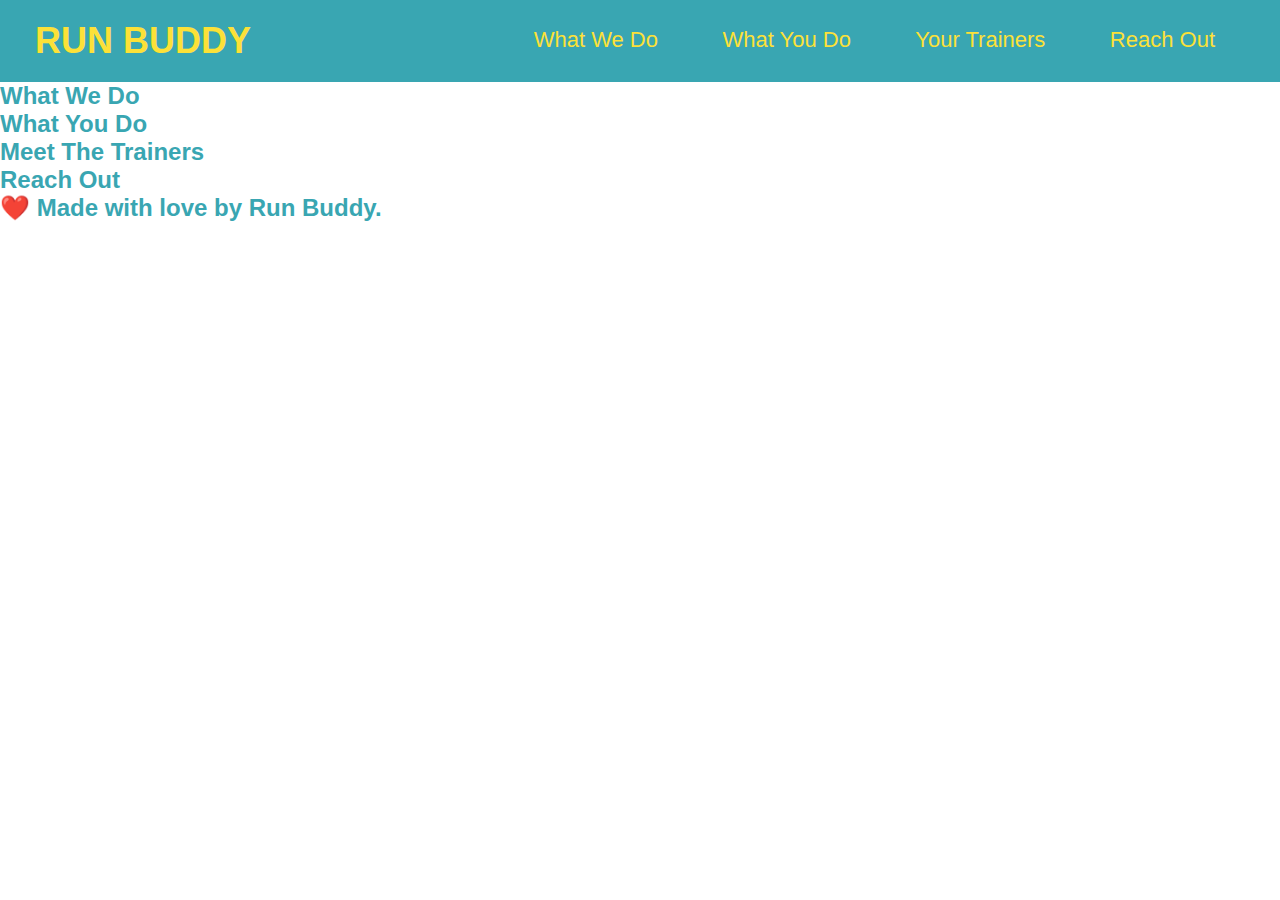
==== index.html @ 016238c1 "finished header and nav" ====
<!DOCTYPE html>
<html lang="en">
  <head>
    <meta charset="UTF-8" />
    <title>Run Buddy</title>
    <link rel="stylesheet" href="./assets/css/style.css" />
  </head>
  <body>
    <!-- navigation -->
    <header>
        <h1>
          <a href="/">RUN BUDDY</a>
        </h1>
        <nav>
          <ul>
            <li>
              <a href="#what-we-do">What We Do</a>
            </li>
            <li>
              <a href="#what-you-do">What You Do</a>
            </li>
            <li>
              <a href="#your-trainers">Your Trainers</a>
            </li>
            <li>
              <a href="#reach-out">Reach Out</a>
            </li>
          </ul>
        </nav>
    </header>
    
    <!-- hero/jumbotron -->
    <section>
    </section>
    
    <!-- "what we do" section -->
    <section>
        <h2>What We Do</h2>
    </section>
    
    <!-- "what you do" section -->
    <section>
        <h2>What You Do</h2>
    </section>
    
    <!-- "meet the trainers" section -->
    <section>
        <h2>Meet The Trainers</h2>
    </section>
    
    <!-- "reach out" section -->
    <section>
        <h2>Reach Out</h2>
    </section>
    
    <!-- footer -->
    <footer>
        <h2>❤️ Made with love by Run Buddy.</h2>
    </footer>
  </body>
</html>
---- assets/css/style.css ----
* {
    margin: 0;
    padding: 0;
  }

/* apply styles to <header> */
body {
    color: #39a6b2;
    font-family: Helvetica, Arial, sans-serif;
  }

header {
    padding: 20px 35px;
    background-color: #39a6b2;
  }

  header h1 {
    font-weight: bold;
    font-size: 36px;
    color: #fce138;
    margin: 0;
    display: inline;
  }
  
  header a {
    text-decoration: none;
    color: #fce138;
  }

  header nav {
    float: right;
    margin: 7px 0;
  }

  header nav ul li {
    display: inline;
  }

  header nav ul li a {
    margin: 0 30px;
    font-weight: lighter;
    font-size: 22px;
  }
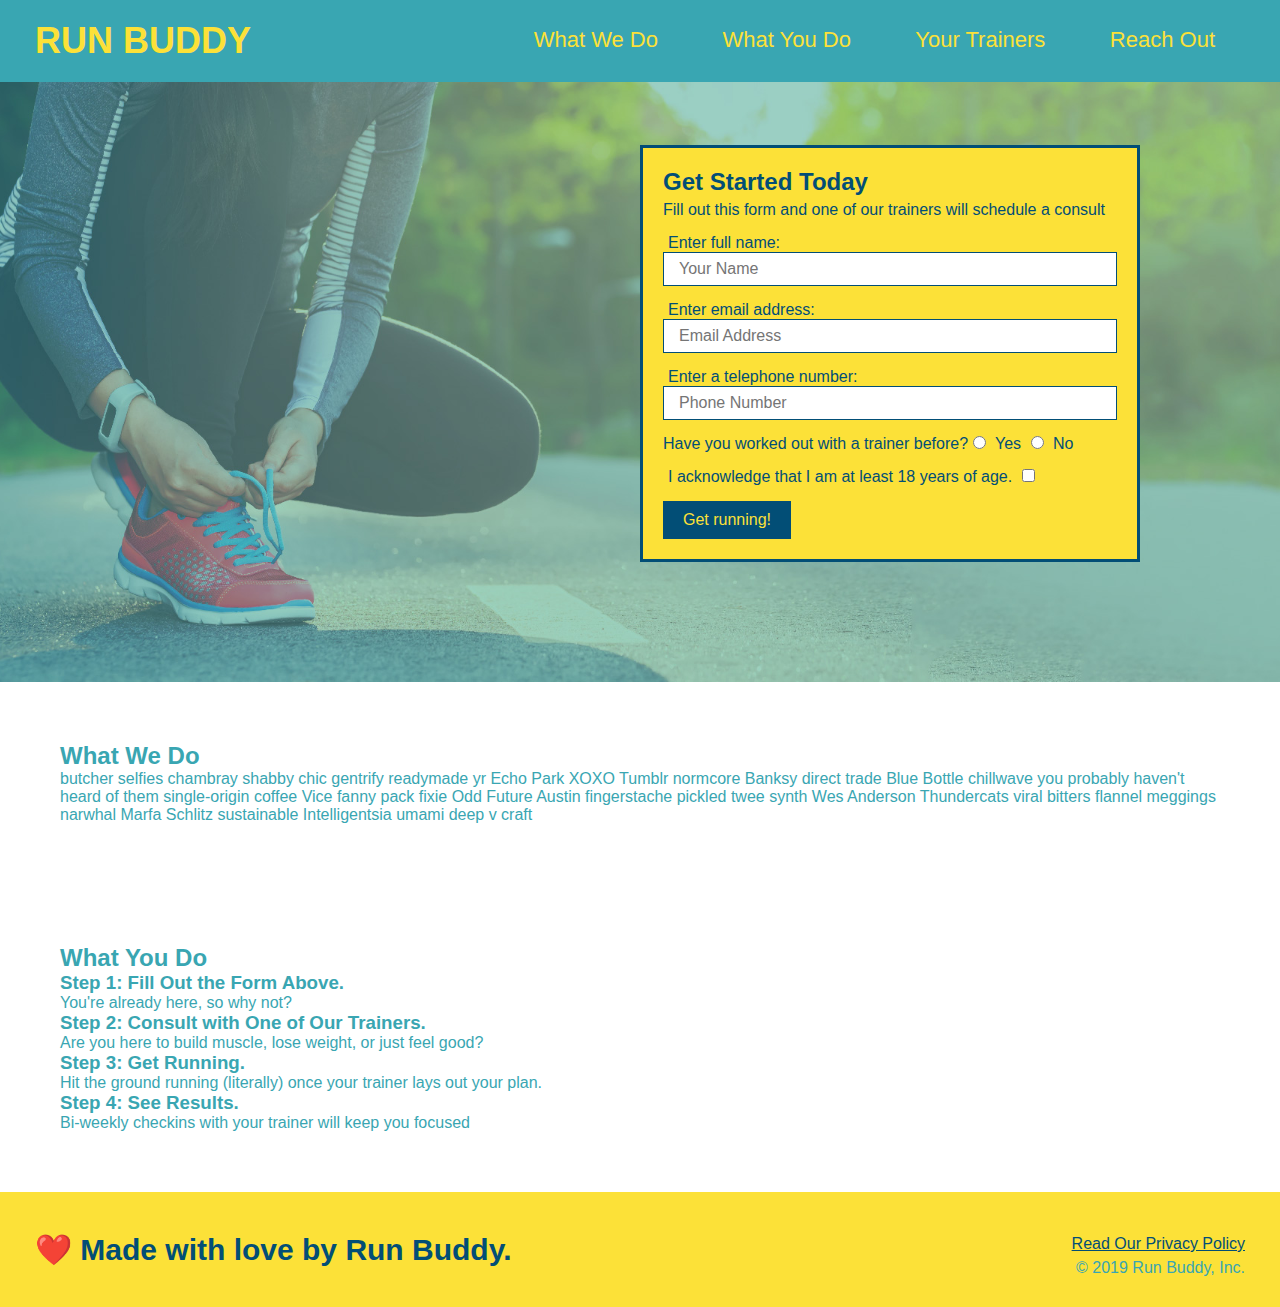
==== commit 2a571e2c: "finished hero and hero form" ====
--- a/index.html
+++ b/index.html
@@ -29,33 +29,82 @@
         </nav>
     </header>
     
-    <!-- hero/jumbotron -->
-    <section>
+    <!-- hero -->
+    <section class="hero">
+        <div class="hero-form">
+          <h3>Get Started Today</h3>
+          <p>Fill out this form and one of our trainers will schedule a consult</p>
+        <!-- Add form element -->
+            <form>
+                <label for="name">Enter full name:</label>
+                <input type="text" placeholder="Your Name" name="name" id="name" class="form-input">
+
+                <label for="email">Enter email address:</label>
+                <input type="email" placeholder="Email Address" name="email" id="email" class="form-input">
+
+                <label for="phone">Enter a telephone number:</label>
+                <input type="tel" placeholder="Phone Number" name="phone" id="phone" class="form-input">
+                <p>
+                    Have you worked out with a trainer before?
+                    <input type="radio" name="trainer-confirm" id="trainer-yes" />
+                    <label for="trainer-yes">Yes</label>
+                    <input type="radio" name="trainer-confirm" id="trainer-no" />
+                    <label for="trainer-no">No</label>
+                </p>
+                <p>
+                    <label for="checkbox" >
+                      I acknowledge that I am at least 18 years of age.
+                    </label>
+                    <input type="checkbox" name="age-confirm" id="checkbox" />
+                </p>
+                  <button type="submit">
+                    Get running!
+                  </button>
+            </form>
+        </div>
     </section>
     
     <!-- "what we do" section -->
-    <section>
-        <h2>What We Do</h2>
+   <!-- "what we do" section -->
+   <section id="what-we-do">
+    <h2>What We Do</h2>
+        <p>
+        butcher selfies chambray shabby chic gentrify readymade yr Echo Park XOXO Tumblr normcore Banksy direct trade Blue Bottle chillwave you probably haven't heard of them single-origin coffee Vice fanny pack fixie Odd Future Austin fingerstache pickled twee synth Wes Anderson Thundercats viral bitters flannel meggings narwhal Marfa Schlitz sustainable Intelligentsia umami deep v craft
+        </p>
     </section>
+  
+  <!-- "what you do" section -->
+  <section id="what-you-do">
+    <h2>What You Do</h2>
+  
+        <div>
+            <h3>Step 1: Fill Out the Form Above.</h3>
+            <p>You're already here, so why not?</p>
+        </div>
     
-    <!-- "what you do" section -->
-    <section>
-        <h2>What You Do</h2>
-    </section>
+        <div>
+            <h3>Step 2: Consult with One of Our Trainers.</h3>
+            <p>Are you here to build muscle, lose weight, or just feel good?</p>
+        </div>
     
-    <!-- "meet the trainers" section -->
-    <section>
-        <h2>Meet The Trainers</h2>
-    </section>
+        <div>
+            <h3>Step 3: Get Running.</h3>
+            <p>Hit the ground running (literally) once your trainer lays out your plan.</p>
+        </div>
     
-    <!-- "reach out" section -->
-    <section>
-        <h2>Reach Out</h2>
+        <div>
+            <h3>Step 4: See Results.</h3>
+            <p>Bi-weekly checkins with your trainer will keep you focused</p>
+        </div>
     </section>
     
     <!-- footer -->
     <footer>
         <h2>❤️ Made with love by Run Buddy.</h2>
+        <div>
+            <a href="#">Read Our Privacy Policy</a><br />
+            &copy; 2019 Run Buddy, Inc.
+          </div>
     </footer>
   </body>
 </html>--- a/assets/css/style.css
+++ b/assets/css/style.css
@@ -1,6 +1,7 @@
 * {
     margin: 0;
     padding: 0;
+    box-sizing: border-box;
   }
 
 /* apply styles to <header> */
@@ -14,7 +15,7 @@
     background-color: #39a6b2;
   }
 
-  header h1 {
+header h1 {
     font-weight: bold;
     font-size: 36px;
     color: #fce138;
@@ -22,25 +23,103 @@
     display: inline;
   }
   
-  header a {
+header a {
     text-decoration: none;
     color: #fce138;
   }
 
-  header nav {
+header nav {
     float: right;
     margin: 7px 0;
   }
 
-  header nav ul li {
+header nav ul li {
     display: inline;
   }
 
-  header nav ul li a {
+header nav ul li a {
     margin: 0 30px;
     font-weight: lighter;
     font-size: 22px;
   }
 
+section {
+    padding: 60px;
+  }
 
+/* Hero Style Start */
+.hero {
+    background-image: url("../images/hero-bg.jpg");
+    height: 600px;
+    background-size: cover;
+    background-position: center;
+    position: relative;
+  }
+/* Hero Style End */
 
+/* Hero Form Start */
+.hero-form {
+    border: 3px solid #024e76;
+    background-color: #fce138;
+    padding: 20px;
+    width: 500px;
+    color: #024e76;
+    position: absolute;
+    bottom: 120px;
+    right: 140px;
+  }
+
+.hero-form h3 {
+    font-size: 24px;
+    margin: 0;
+  }
+  
+.hero-form p {
+    margin: 5px 0 15px 0;
+  }
+  
+.hero-form label {
+    margin: 0 5px;
+  }
+
+.form-input {
+    border: 1px solid #024e76;
+    display: block;
+    padding: 7px 15px;
+    font-size: 16px;
+    color: #024e76;
+    width: 100%;
+    margin-bottom: 15px;
+  }
+.hero-form button {
+    color: #fce138;
+    background-color: #024e76;
+    border: none;
+    padding: 10px 20px;
+    font-size: 16px;
+  }
+/* HERO STYLES END */
+
+footer {
+    background: #fce138;
+    width: 100%;
+    padding: 40px 35px;
+  }
+
+footer div {
+    float: right;
+    line-height: 1.5;
+    text-align: right;
+  }
+
+footer a {
+    color: #024e76;
+  }
+
+footer h2 {
+    display: inline;
+    color: #024e76;
+    font-size: 30px;
+    margin: 0;
+  }
+
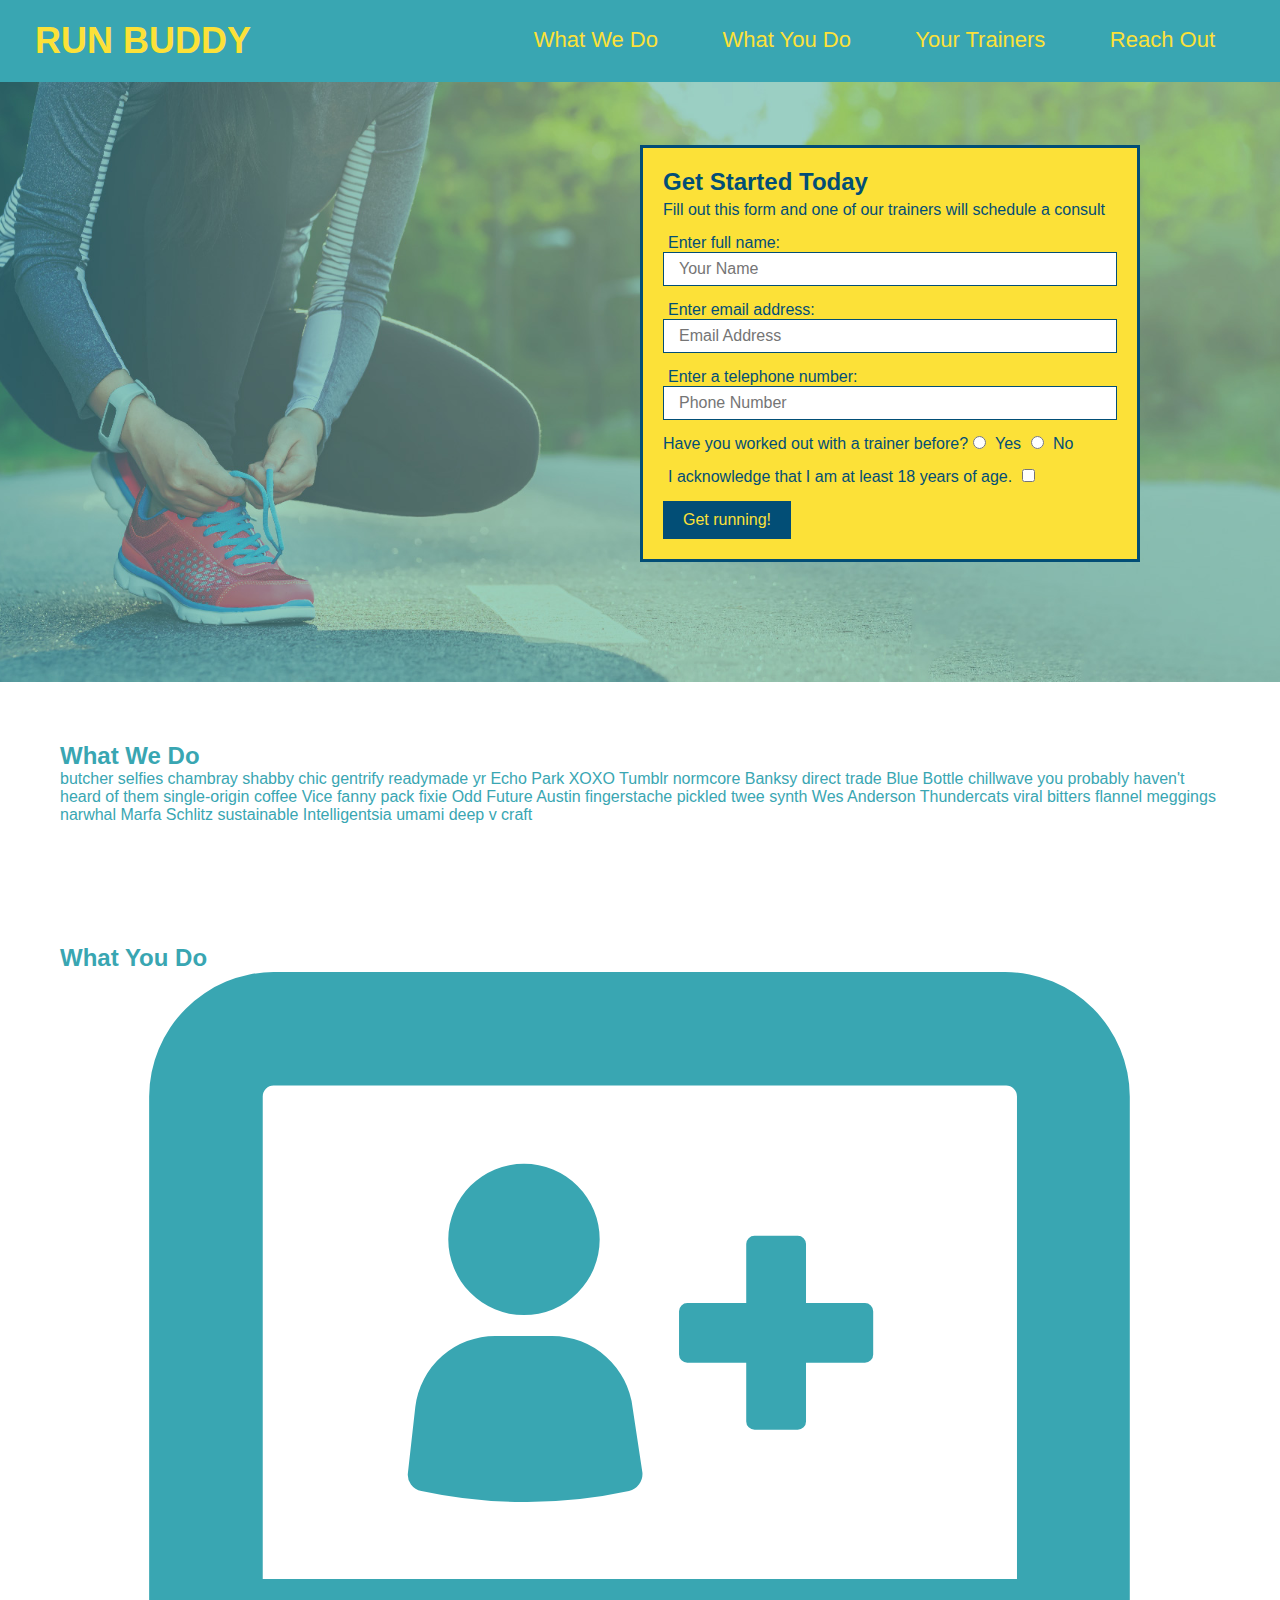
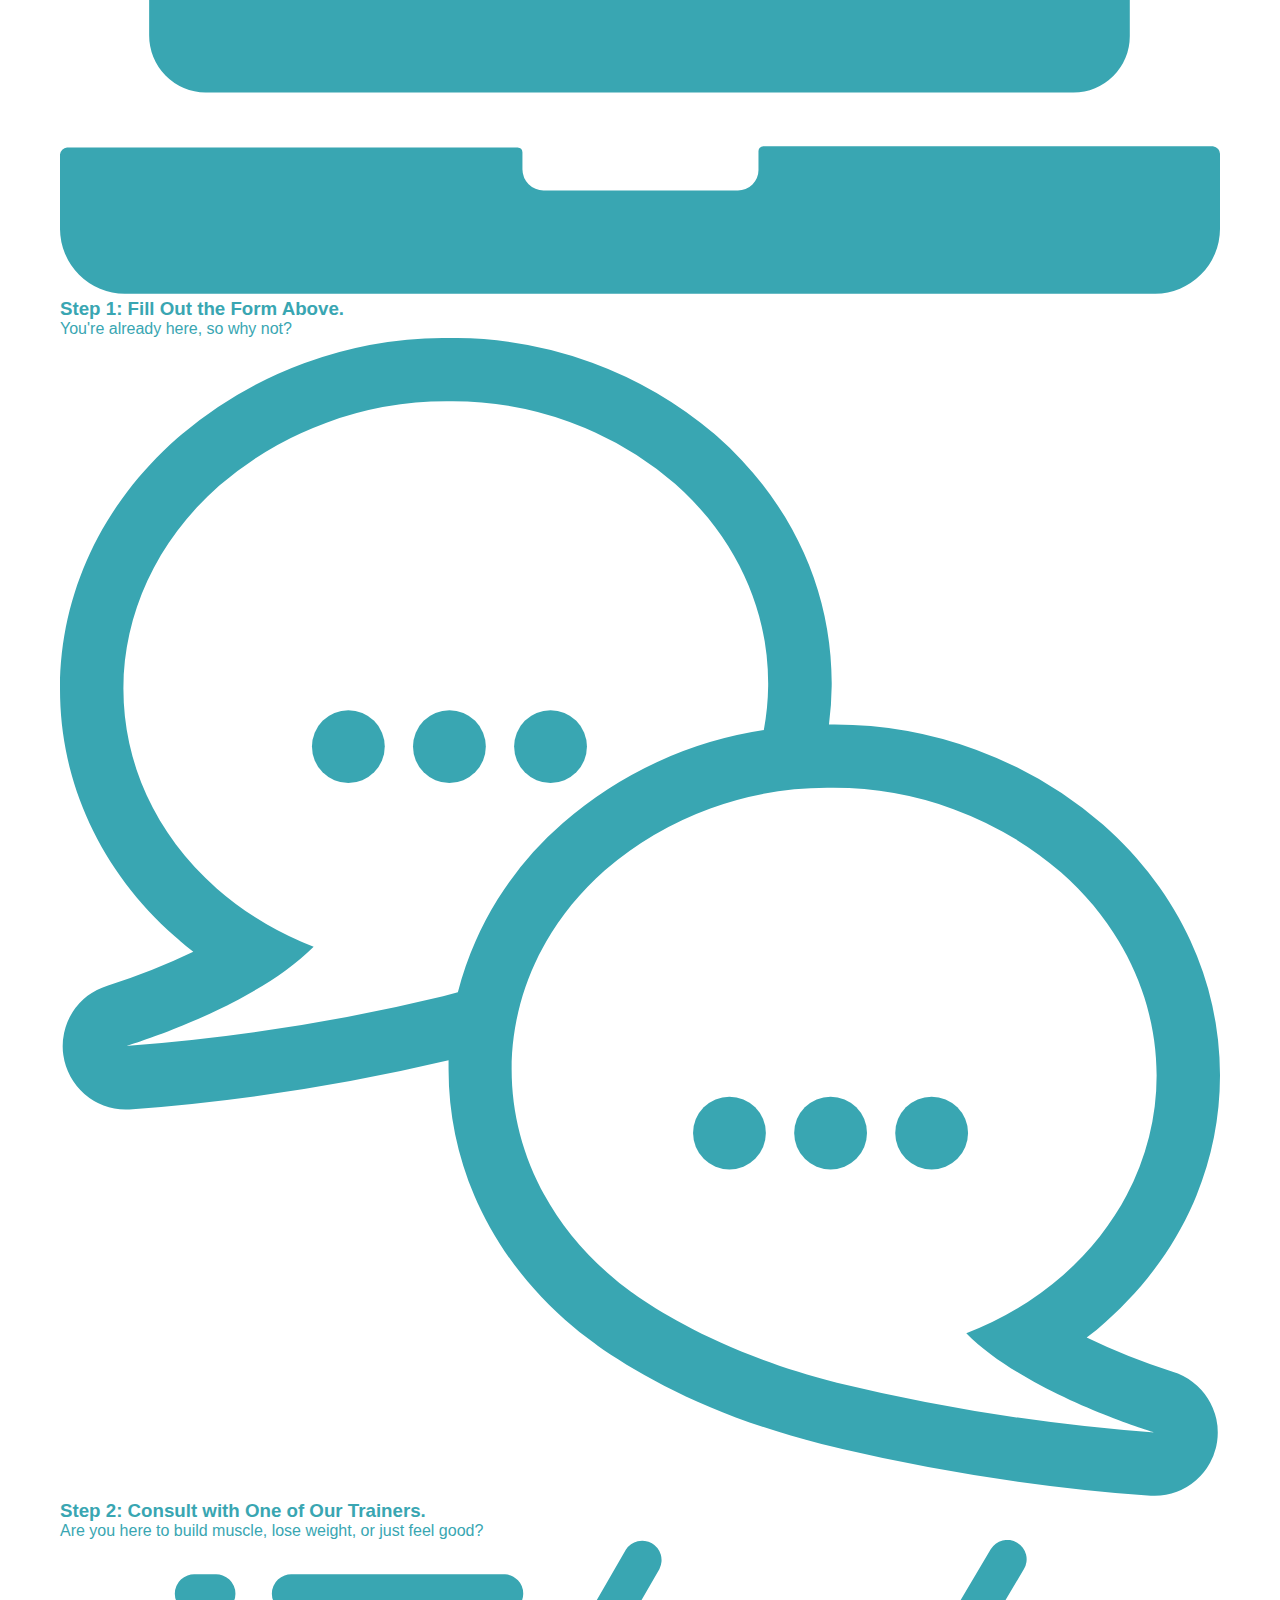
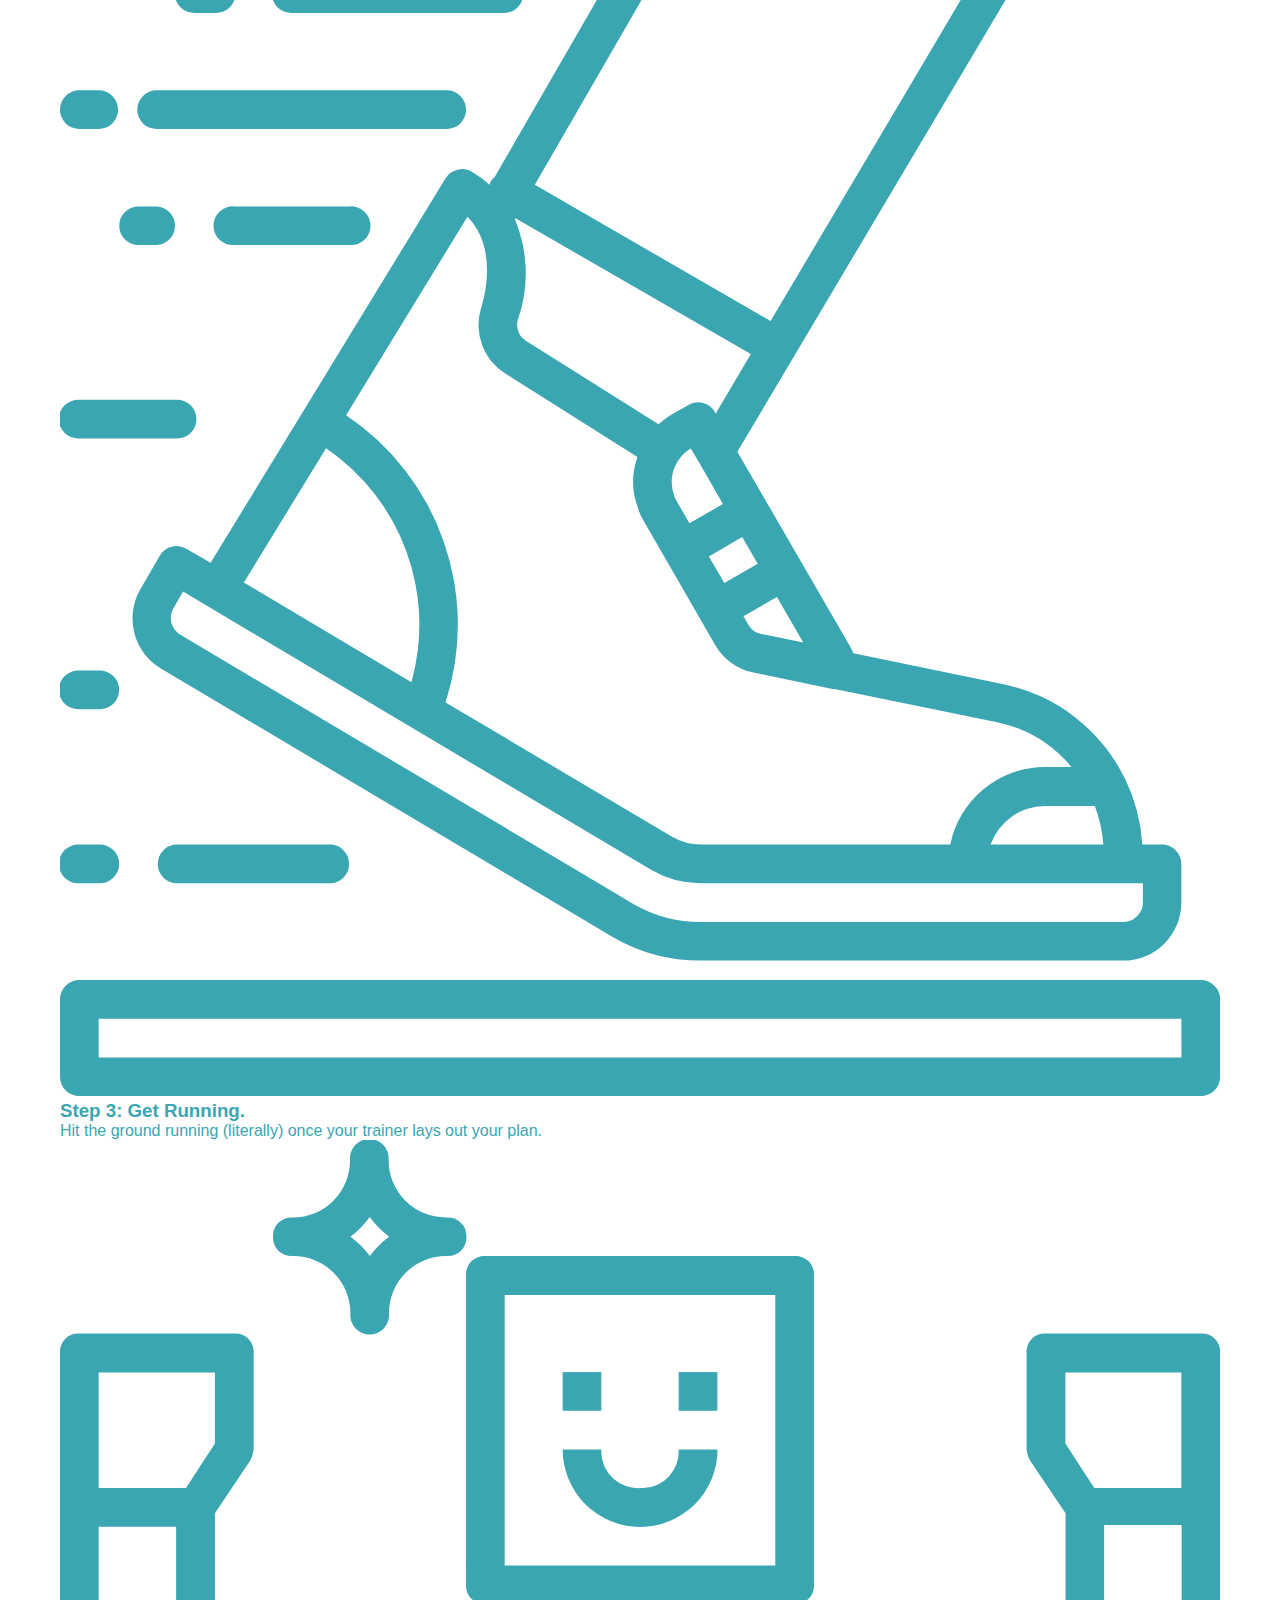
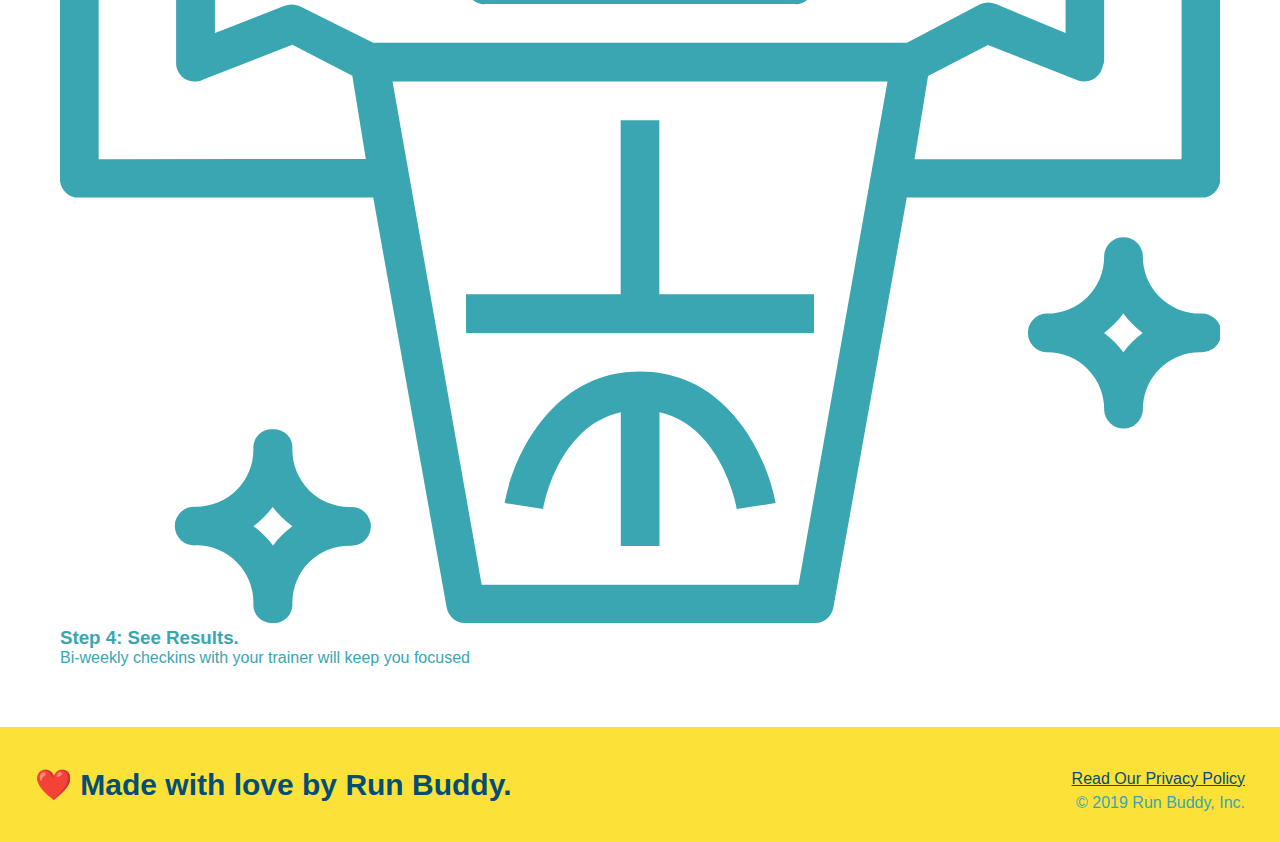
==== commit dacf6cff: "added icons to divs and added anchors to link to sections of page" ====
--- a/index.html
+++ b/index.html
@@ -64,7 +64,6 @@
         </div>
     </section>
     
-    <!-- "what we do" section -->
    <!-- "what we do" section -->
    <section id="what-we-do">
     <h2>What We Do</h2>
@@ -73,38 +72,47 @@
         </p>
     </section>
   
-  <!-- "what you do" section -->
-  <section id="what-you-do">
+    <!-- "what you do" section -->
+    <section id="what-you-do">
     <h2>What You Do</h2>
-  
-        <div>
-            <h3>Step 1: Fill Out the Form Above.</h3>
-            <p>You're already here, so why not?</p>
-        </div>
+        
+      <div>
+        <!-- laptop-form img element -->
+        <img src="./assets/images/step-1.svg" alt="" />
+        <h3>Step 1: Fill Out the Form Above.</h3>
+        <p>You're already here, so why not?</p>
+      </div>
     
-        <div>
-            <h3>Step 2: Consult with One of Our Trainers.</h3>
-            <p>Are you here to build muscle, lose weight, or just feel good?</p>
-        </div>
-    
-        <div>
-            <h3>Step 3: Get Running.</h3>
-            <p>Hit the ground running (literally) once your trainer lays out your plan.</p>
-        </div>
-    
-        <div>
-            <h3>Step 4: See Results.</h3>
-            <p>Bi-weekly checkins with your trainer will keep you focused</p>
-        </div>
+      <div>
+        <!-- chat img element -->
+        <img src="assets/images/step-2.svg" alt="" />
+        <h3>Step 2: Consult with One of Our Trainers.</h3>
+        <p>Are you here to build muscle, lose weight, or just feel good?</p>
+      </div>
+      
+      <div>
+        <!-- running shoe img element -->
+        <img src="assets/images/step-3.svg" alt="" />
+        <h3>Step 3: Get Running.</h3>
+        <p>Hit the ground running (literally) once your trainer lays out your plan.</p>
+      </div>
+      
+      <div>
+        <!-- strong body img element -->
+        <img src="assets/images/step-4.svg" alt="" />
+        <h3>Step 4: See Results.</h3>
+        <p>Bi-weekly checkins with your trainer will keep you focused</p>
+      </div>
+
     </section>
     
     <!-- footer -->
     <footer>
-        <h2>❤️ Made with love by Run Buddy.</h2>
-        <div>
-            <a href="#">Read Our Privacy Policy</a><br />
-            &copy; 2019 Run Buddy, Inc.
-          </div>
+    <h2>❤️ Made with love by Run Buddy.</h2>
+      <div>
+        <a href="#">Read Our Privacy Policy</a><br />
+        &copy; 2019 Run Buddy, Inc.
+      </div>
     </footer>
   </body>
 </html>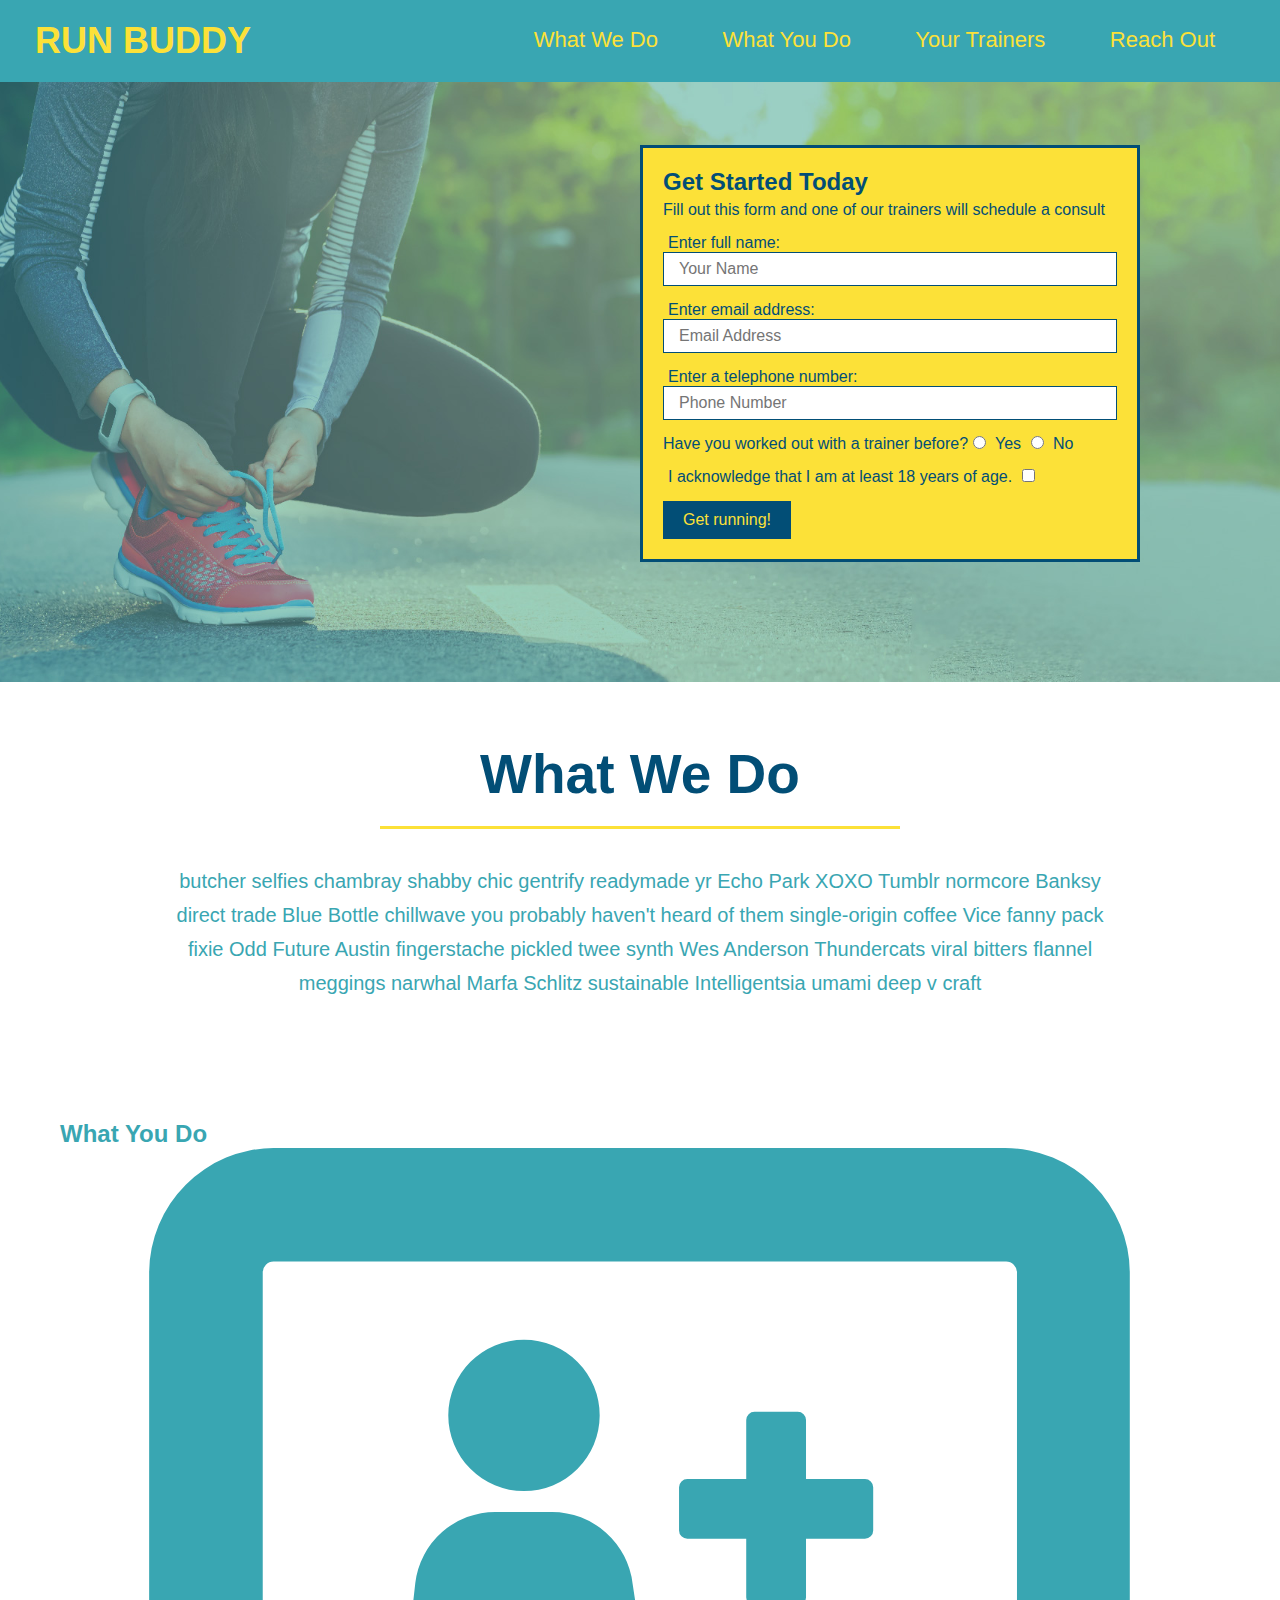
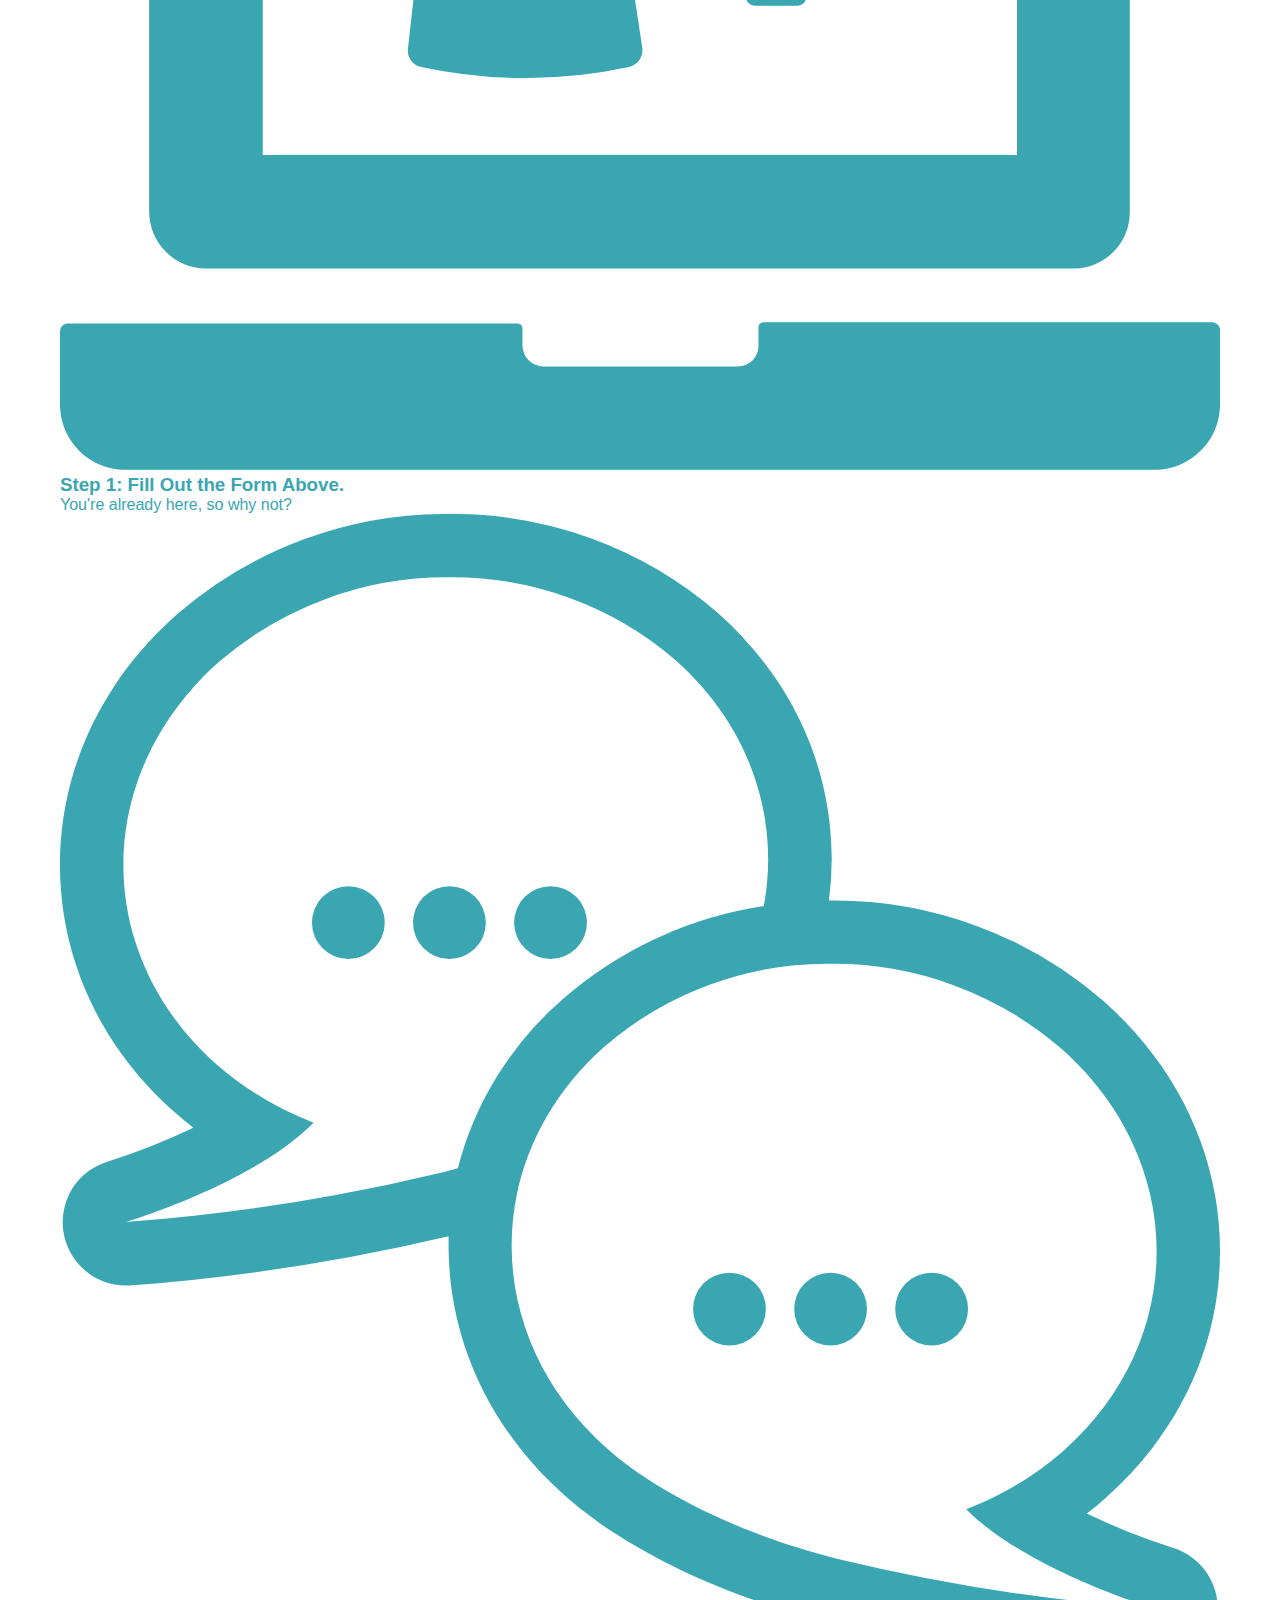
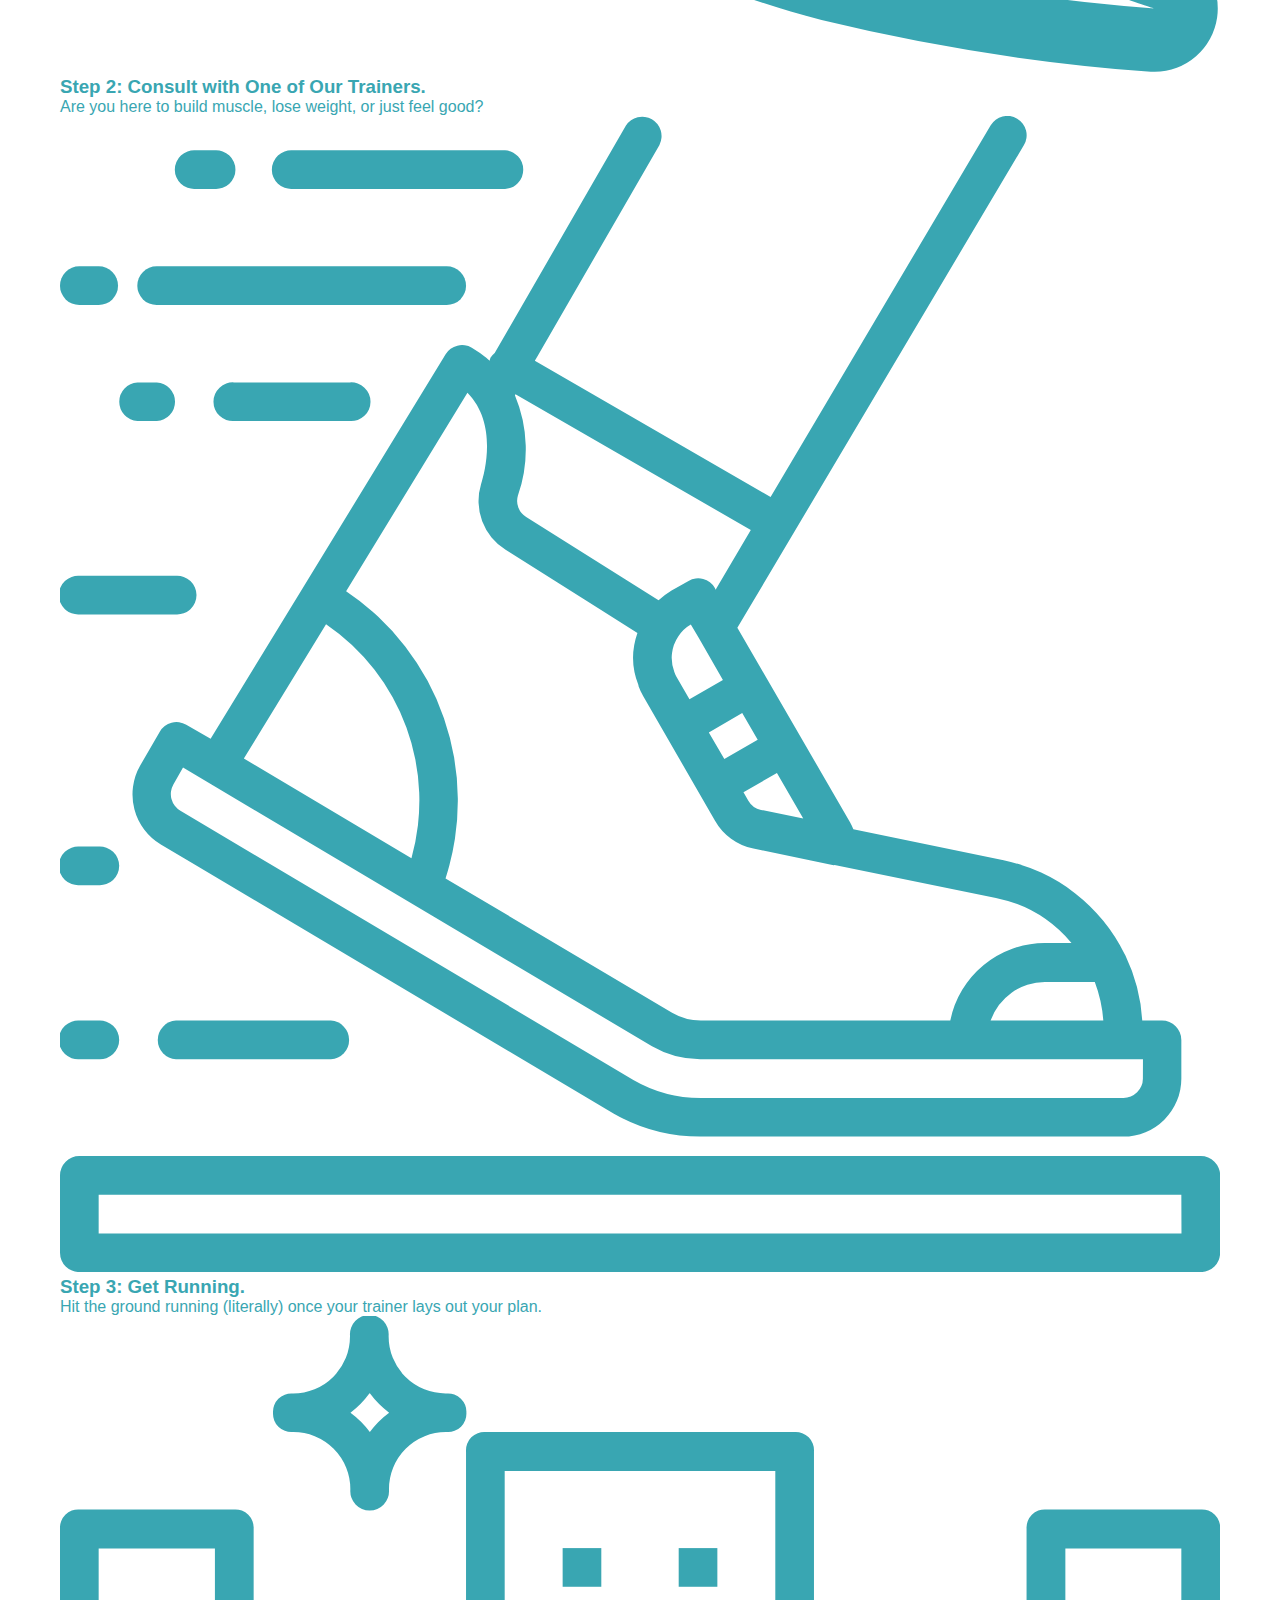
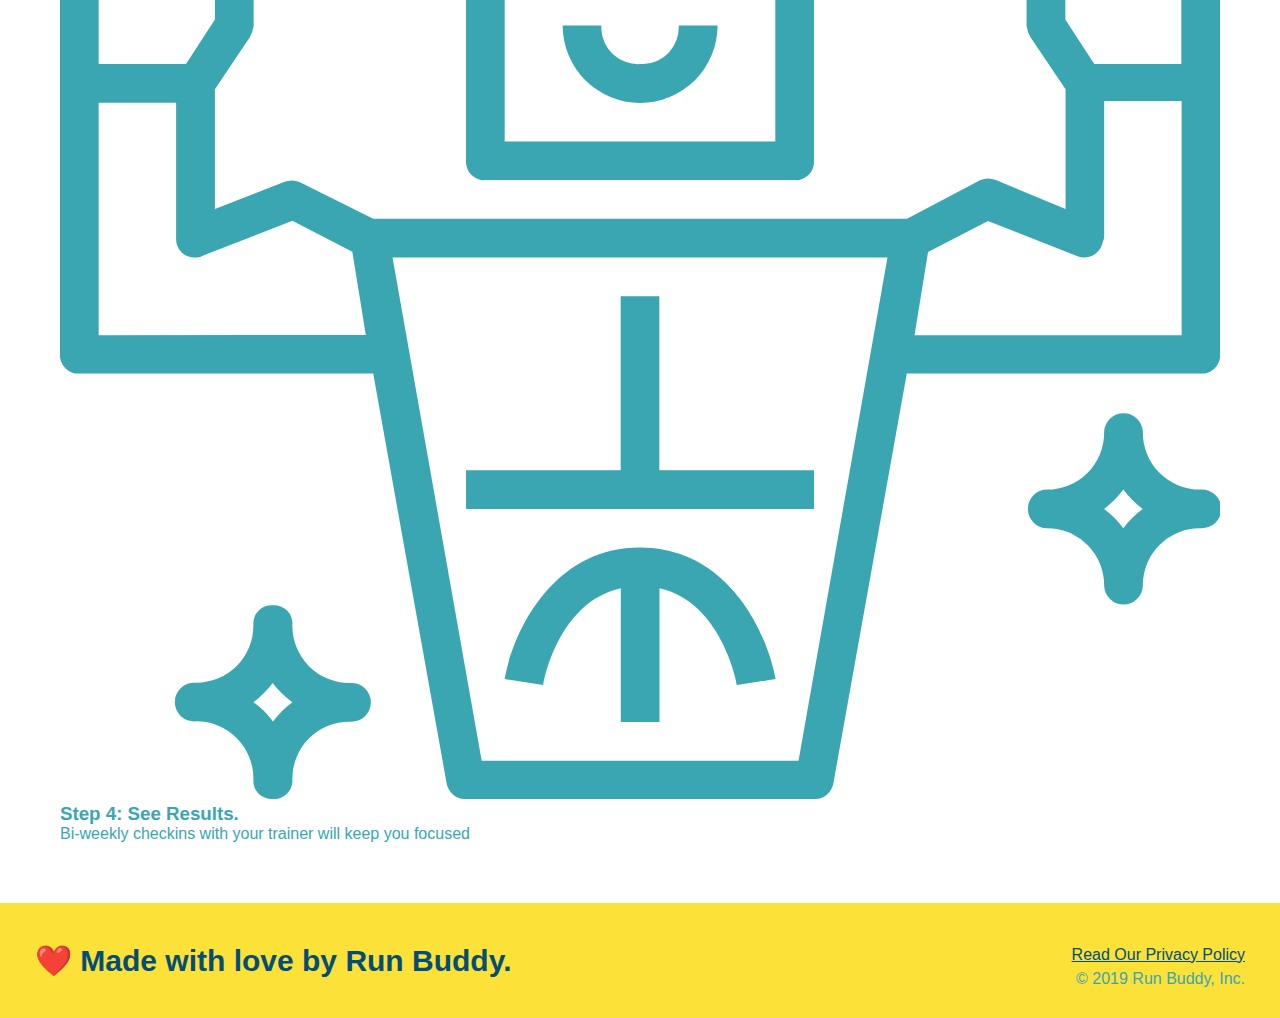
==== commit f799cd66: "style what we do section" ====
--- a/index.html
+++ b/index.html
@@ -65,7 +65,7 @@
     </section>
     
    <!-- "what we do" section -->
-   <section id="what-we-do">
+   <section id="what-we-do" class="intro">
     <h2>What We Do</h2>
         <p>
         butcher selfies chambray shabby chic gentrify readymade yr Echo Park XOXO Tumblr normcore Banksy direct trade Blue Bottle chillwave you probably haven't heard of them single-origin coffee Vice fanny pack fixie Odd Future Austin fingerstache pickled twee synth Wes Anderson Thundercats viral bitters flannel meggings narwhal Marfa Schlitz sustainable Intelligentsia umami deep v craft
--- a/assets/css/style.css
+++ b/assets/css/style.css
@@ -4,122 +4,144 @@
     box-sizing: border-box;
   }
 
-/* apply styles to <header> */
+/* <header> styles */
 body {
-    color: #39a6b2;
-    font-family: Helvetica, Arial, sans-serif;
-  }
+  color: #39a6b2;
+  font-family: Helvetica, Arial, sans-serif;
+}
 
 header {
-    padding: 20px 35px;
-    background-color: #39a6b2;
-  }
+  padding: 20px 35px;
+  background-color: #39a6b2;
+}
 
 header h1 {
-    font-weight: bold;
-    font-size: 36px;
-    color: #fce138;
-    margin: 0;
-    display: inline;
-  }
+  font-weight: bold;
+  font-size: 36px;
+  color: #fce138;
+  margin: 0;
+  display: inline;
+}
   
 header a {
-    text-decoration: none;
-    color: #fce138;
-  }
+  text-decoration: none;
+  color: #fce138;
+}
 
+  /* nav */
 header nav {
-    float: right;
-    margin: 7px 0;
-  }
+  float: right;
+  margin: 7px 0;
+}
 
 header nav ul li {
-    display: inline;
-  }
+  display: inline;
+}
 
 header nav ul li a {
-    margin: 0 30px;
-    font-weight: lighter;
-    font-size: 22px;
-  }
+  margin: 0 30px;
+  font-weight: lighter;
+  font-size: 22px;
+}
 
 section {
-    padding: 60px;
-  }
+  padding: 60px;
+}
 
 /* Hero Style Start */
 .hero {
-    background-image: url("../images/hero-bg.jpg");
-    height: 600px;
-    background-size: cover;
-    background-position: center;
-    position: relative;
-  }
+  background-image: url("../images/hero-bg.jpg");
+  height: 600px;
+  background-size: cover;
+  background-position: center;
+  position: relative;
+}
 /* Hero Style End */
 
 /* Hero Form Start */
 .hero-form {
-    border: 3px solid #024e76;
-    background-color: #fce138;
-    padding: 20px;
-    width: 500px;
-    color: #024e76;
-    position: absolute;
-    bottom: 120px;
-    right: 140px;
-  }
+  border: 3px solid #024e76;
+  background-color: #fce138;
+  padding: 20px;
+  width: 500px;
+  color: #024e76;
+  position: absolute;
+  bottom: 120px;
+  right: 140px;
+}
 
 .hero-form h3 {
-    font-size: 24px;
-    margin: 0;
-  }
+  font-size: 24px;
+  margin: 0;
+}
   
 .hero-form p {
-    margin: 5px 0 15px 0;
-  }
+  margin: 5px 0 15px 0;
+}
   
 .hero-form label {
-    margin: 0 5px;
-  }
+  margin: 0 5px;
+}
 
 .form-input {
-    border: 1px solid #024e76;
-    display: block;
-    padding: 7px 15px;
-    font-size: 16px;
-    color: #024e76;
-    width: 100%;
-    margin-bottom: 15px;
-  }
+  border: 1px solid #024e76;
+  display: block;
+  padding: 7px 15px;
+  font-size: 16px;
+  color: #024e76;
+  width: 100%;
+  margin-bottom: 15px;
+}
 .hero-form button {
-    color: #fce138;
-    background-color: #024e76;
-    border: none;
-    padding: 10px 20px;
-    font-size: 16px;
-  }
-/* HERO STYLES END */
+  color: #fce138;
+  background-color: #024e76;
+  border: none;
+  padding: 10px 20px;
+  font-size: 16px;
+}
+/* hero form end */
+
+.intro {
+  text-align: center;
+}
+
+.intro h2 {
+  font-size: 55px;
+  color: #024e76;
+  margin-bottom: 35px;
+  padding: 0 100px 20px 100px;
+  border-bottom: 3px solid #fce138;
+  display: inline-block;
+}
+
+.intro p {
+  line-height: 1.7;
+  color: #39a6b2;
+  width: 80%;
+  font-size: 20px;
+  margin: 0 auto;
+}
 
 footer {
-    background: #fce138;
-    width: 100%;
-    padding: 40px 35px;
-  }
+  background: #fce138;
+  width: 100%;
+  padding: 40px 35px;
+}
 
 footer div {
-    float: right;
-    line-height: 1.5;
-    text-align: right;
-  }
+  float: right;
+  line-height: 1.5;
+  text-align: right;
+}
 
 footer a {
-    color: #024e76;
-  }
+  color: #024e76;
+}
 
 footer h2 {
-    display: inline;
-    color: #024e76;
-    font-size: 30px;
-    margin: 0;
-  }
+  display: inline;
+  color: #024e76;
+  font-size: 30px;
+  margin: 0;
+}
 
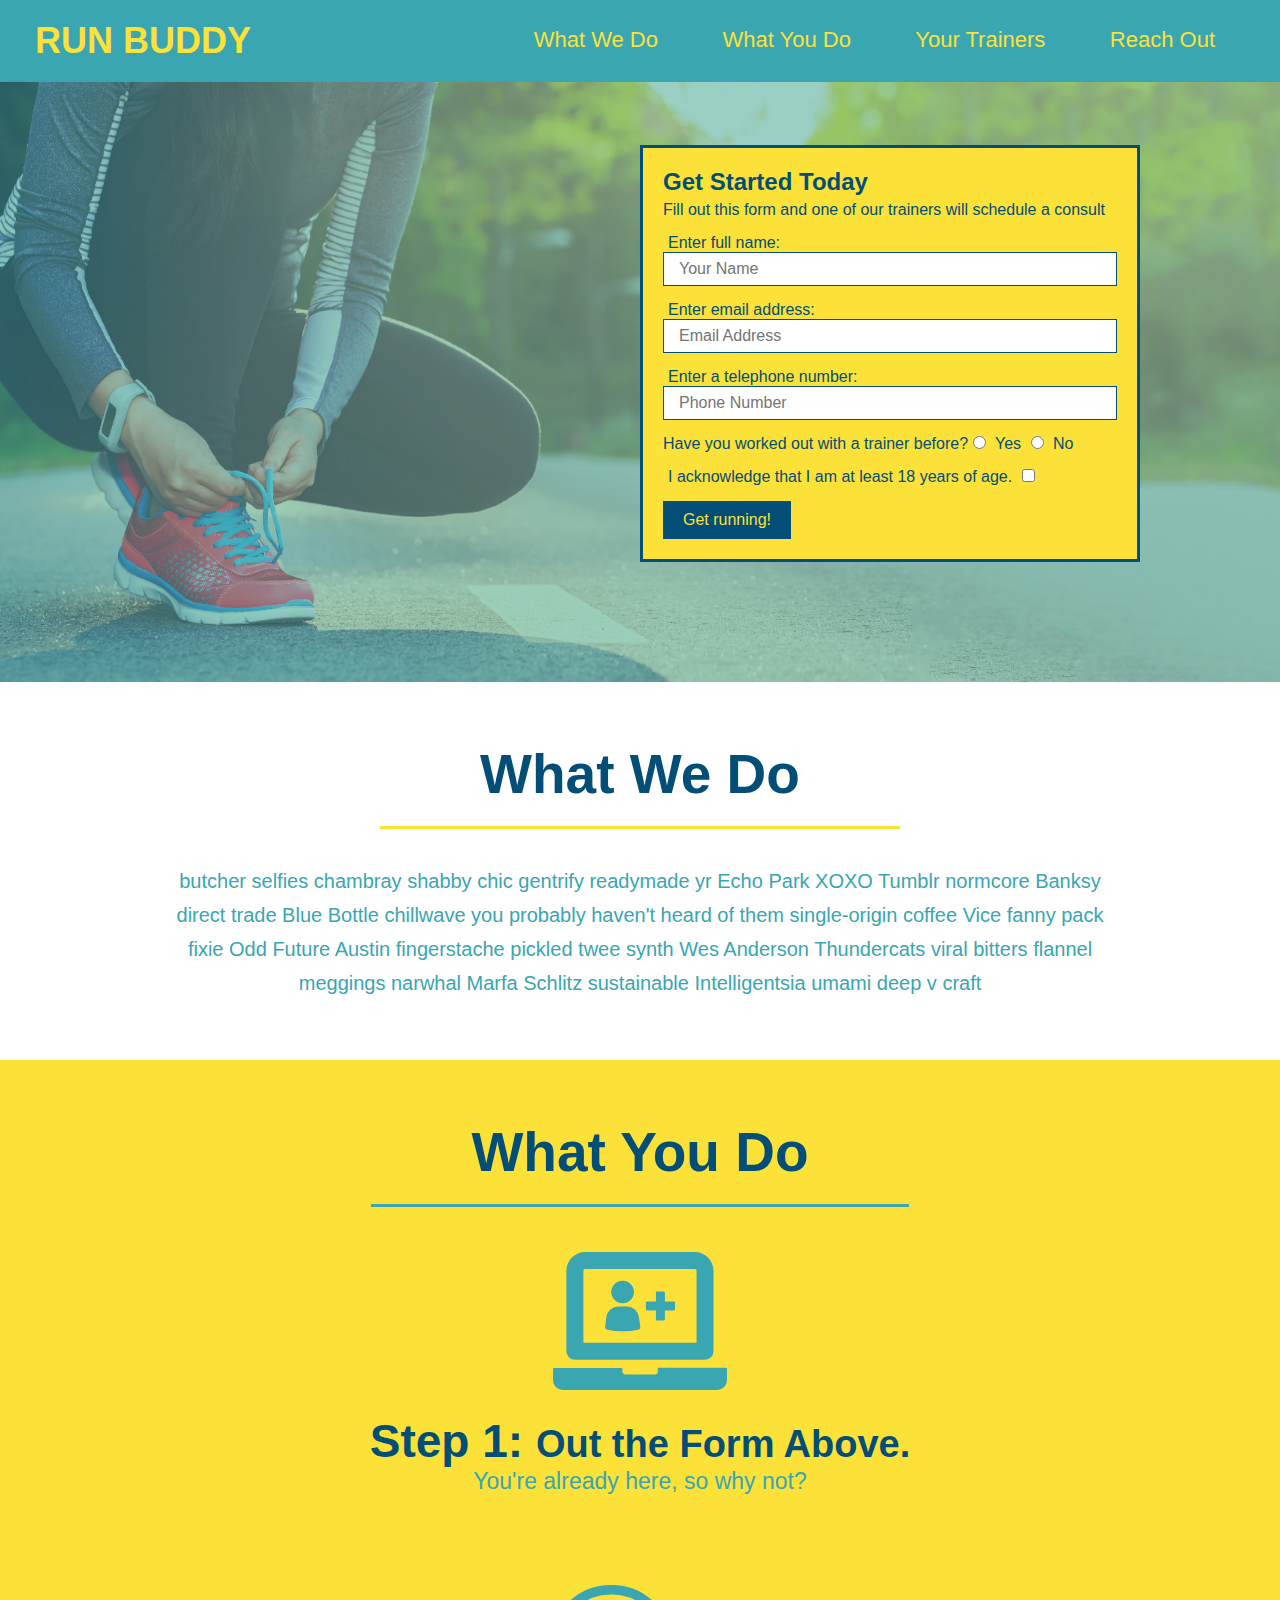
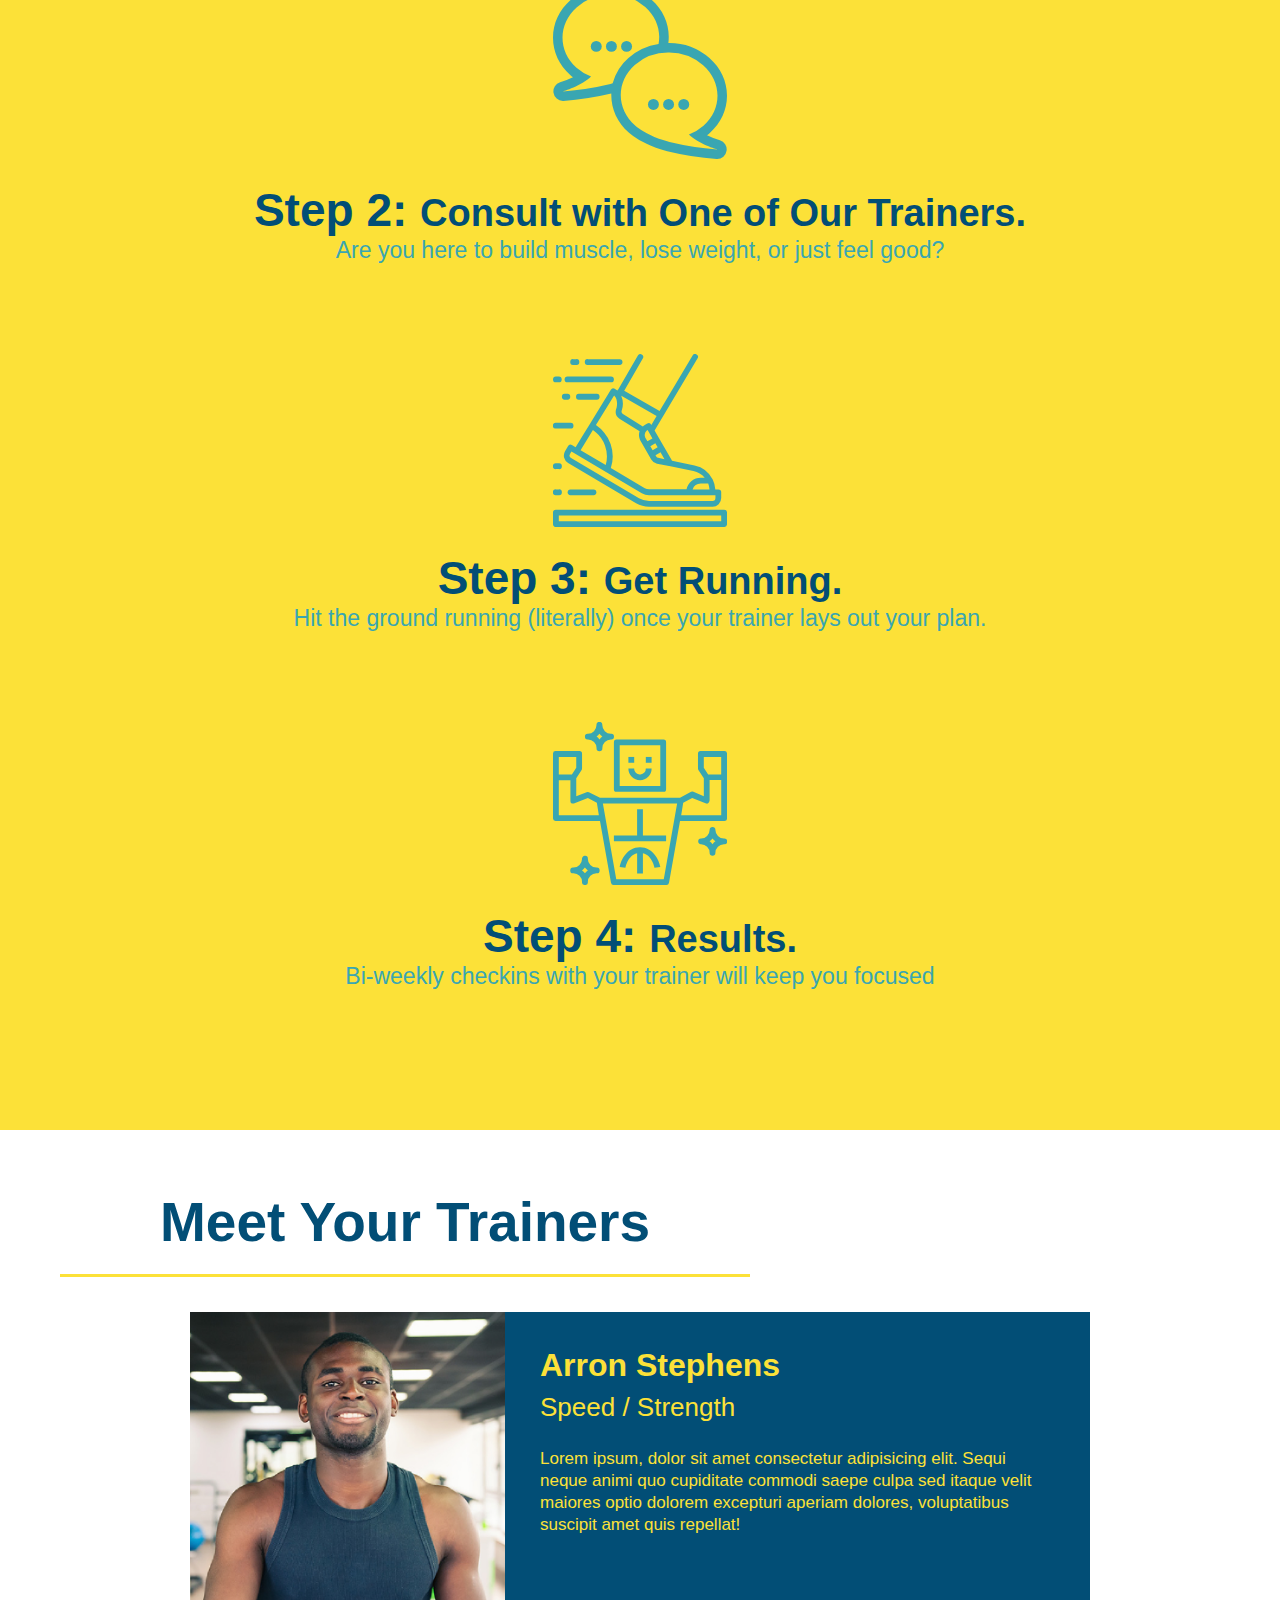
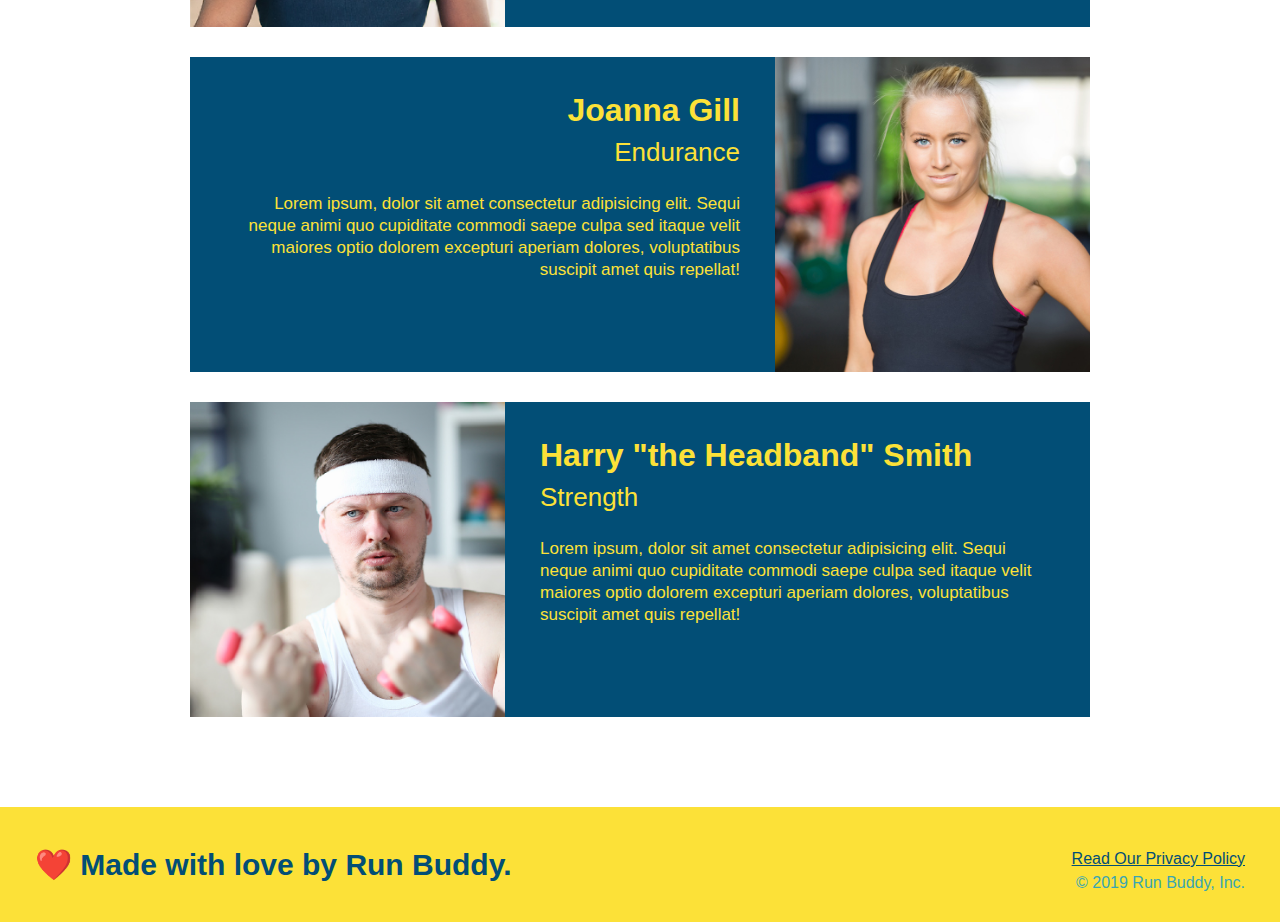
==== commit 040deb27: "meet the trainers section" ====
--- a/index.html
+++ b/index.html
@@ -65,45 +65,85 @@
     </section>
     
    <!-- "what we do" section -->
-   <section id="what-we-do" class="intro">
-    <h2>What We Do</h2>
+    <section id="what-we-do" class="intro">
+    <h2 class="section-title primary-border">What We Do</h2>
         <p>
         butcher selfies chambray shabby chic gentrify readymade yr Echo Park XOXO Tumblr normcore Banksy direct trade Blue Bottle chillwave you probably haven't heard of them single-origin coffee Vice fanny pack fixie Odd Future Austin fingerstache pickled twee synth Wes Anderson Thundercats viral bitters flannel meggings narwhal Marfa Schlitz sustainable Intelligentsia umami deep v craft
         </p>
     </section>
   
     <!-- "what you do" section -->
-    <section id="what-you-do">
-    <h2>What You Do</h2>
+    <section id="what-you-do" class="steps">
+    <h2 class="section-title secondary-border">What You Do</h2>
         
       <div>
         <!-- laptop-form img element -->
         <img src="./assets/images/step-1.svg" alt="" />
-        <h3>Step 1: Fill Out the Form Above.</h3>
+        <h3>Step 1: <span>Out the Form Above.</span></h3>
         <p>You're already here, so why not?</p>
       </div>
     
       <div>
         <!-- chat img element -->
         <img src="assets/images/step-2.svg" alt="" />
-        <h3>Step 2: Consult with One of Our Trainers.</h3>
+        <h3>Step 2: <span>Consult with One of Our Trainers.</span></h3>
         <p>Are you here to build muscle, lose weight, or just feel good?</p>
       </div>
       
       <div>
         <!-- running shoe img element -->
         <img src="assets/images/step-3.svg" alt="" />
-        <h3>Step 3: Get Running.</h3>
+        <h3>Step 3: <span>Get Running.</span></h3>
         <p>Hit the ground running (literally) once your trainer lays out your plan.</p>
       </div>
       
       <div>
         <!-- strong body img element -->
         <img src="assets/images/step-4.svg" alt="" />
-        <h3>Step 4: See Results.</h3>
+        <h3>Step 4: <span>Results.</span></h3>
         <p>Bi-weekly checkins with your trainer will keep you focused</p>
       </div>
 
+    </section>
+
+    <section id="your-trainers">
+      <h2 class="section-title primary-border">Meet Your Trainers</h2>
+        <!-- trainer #1 bio -->
+        <article class="trainer">
+          <img src="assets/images/trainer-1.jpg" alt="Arron Stephens in his workout clothes, ready to pump iron">
+          <div class="trainer-bio text-left">
+            <h3>Arron Stephens</h3>
+            <h4>Speed / Strength</h4>
+            <p>
+              Lorem ipsum, dolor sit amet consectetur adipisicing elit. Sequi neque animi quo cupiditate commodi saepe culpa sed
+              itaque velit maiores optio dolorem excepturi aperiam dolores, voluptatibus suscipit amet quis repellat!
+            </p>
+          </div>
+        </article>
+        <!-- trainer #2 bio -->
+        <article class="trainer">
+          <div class="trainer-bio text-right">
+            <h3>Joanna Gill</h3>
+            <h4>Endurance</h4>
+            <p>
+              Lorem ipsum, dolor sit amet consectetur adipisicing elit. Sequi neque animi quo cupiditate commodi saepe culpa sed
+              itaque velit maiores optio dolorem excepturi aperiam dolores, voluptatibus suscipit amet quis repellat!
+            </p>
+          </div>
+          <img src="./assets/images/trainer-2.jpg" alt="Joanna Gill cooling off after a workout" />
+        </article>
+        <!-- trainer #3 bio -->
+        <article class="trainer">
+          <img src="./assets/images/trainer-3.jpg" alt="Harry Smith wearing a headband and lifting comically small pink weights" />
+          <div class="trainer-bio text-left">
+            <h3>Harry "the Headband" Smith</h3>
+            <h4>Strength</h4>
+            <p>
+              Lorem ipsum, dolor sit amet consectetur adipisicing elit. Sequi neque animi quo cupiditate commodi saepe culpa sed
+              itaque velit maiores optio dolorem excepturi aperiam dolores, voluptatibus suscipit amet quis repellat!
+            </p>
+          </div>
+        </article>
     </section>
     
     <!-- footer -->
--- a/assets/css/style.css
+++ b/assets/css/style.css
@@ -101,17 +101,25 @@
 }
 /* hero form end */
 
+.section-title {
+  font-size: 55px;
+  color: #024e76;
+  margin-bottom: 35px;
+  padding: 0 100px 20px 100px;
+  display: inline-block;
+  border-bottom: 3px solid;
+}
+
+.primary-border {
+  border-color: #fce138;
+}
+
+.secondary-border {
+  border-color: #39a6b2;
+}
+
 .intro {
   text-align: center;
-}
-
-.intro h2 {
-  font-size: 55px;
-  color: #024e76;
-  margin-bottom: 35px;
-  padding: 0 100px 20px 100px;
-  border-bottom: 3px solid #fce138;
-  display: inline-block;
 }
 
 .intro p {
@@ -122,6 +130,82 @@
   margin: 0 auto;
 }
 
+.steps {
+  text-align: center;
+  background: #fce138;
+}
+
+.steps span {
+  font-size: 38px;
+}
+
+.steps div {
+  margin-bottom: 80px;
+}
+
+.steps img {
+  width: 15%;
+  margin: 10px 0;
+}
+
+.steps h3 {
+  color: #024e76;
+  font-size: 46px;
+  margin-top: 10px;
+}
+
+.steps p {
+  color: #39a6b2;
+  font-size: 23px;
+}
+
+.trainers {
+  text-align: center;
+}
+
+.trainer {
+  width: 900px;
+  margin: 0 auto 30px auto;
+  background: #024e76;
+  color: #fce138;
+  overflow: auto;
+}
+
+.trainer img {
+  width: 35%;
+  float: left;
+}
+
+.trainer-bio {
+  padding: 35px;
+  float: left;
+  width: 65%;
+}
+
+.trainer-bio h3 {
+  font-size: 32px;
+  margin-bottom: 8px;
+}
+
+.trainer-bio h4 {
+  font-weight: lighter;
+  font-size: 26px;
+  margin-bottom: 25px;
+}
+
+.trainer-bio p {
+  font-size: 17px;
+  line-height: 1.3;
+}
+
+.text-left {
+  text-align: left;
+}
+
+.text-right {
+  text-align: right;
+}
+
 footer {
   background: #fce138;
   width: 100%;
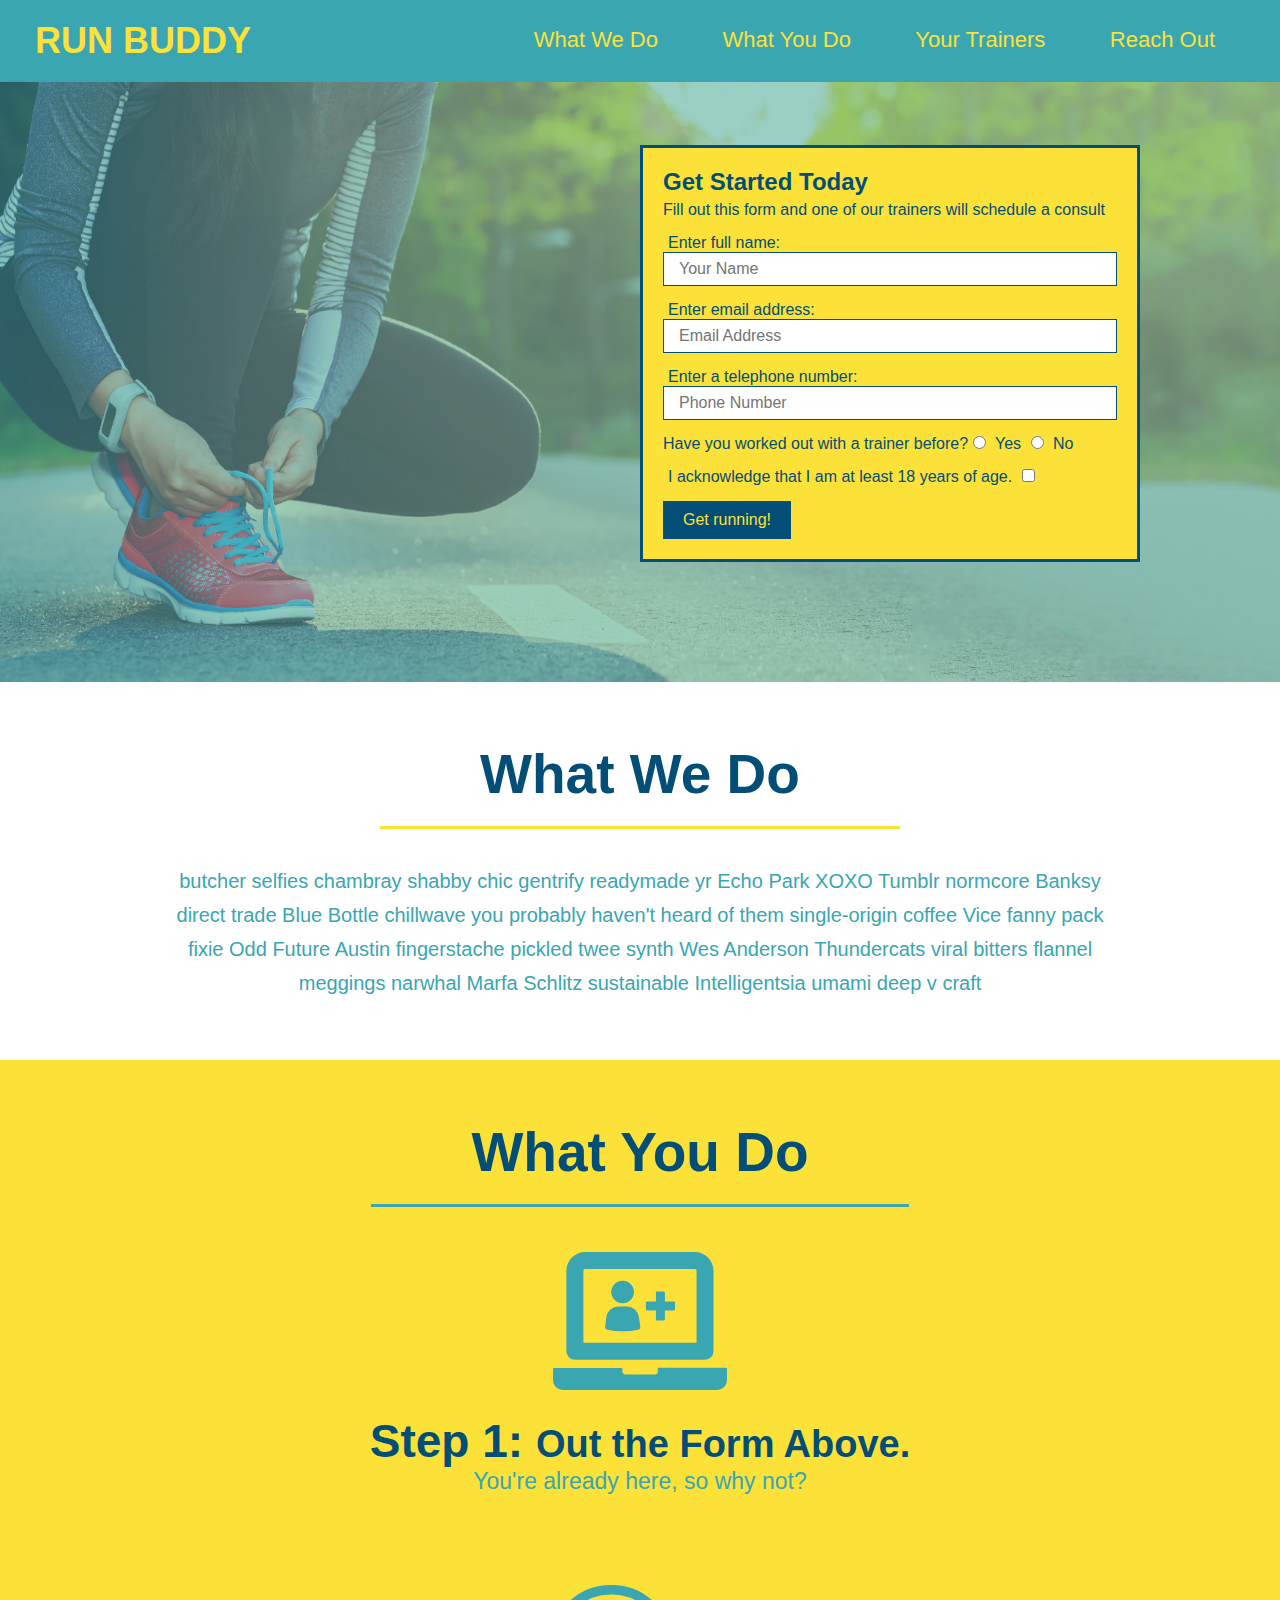
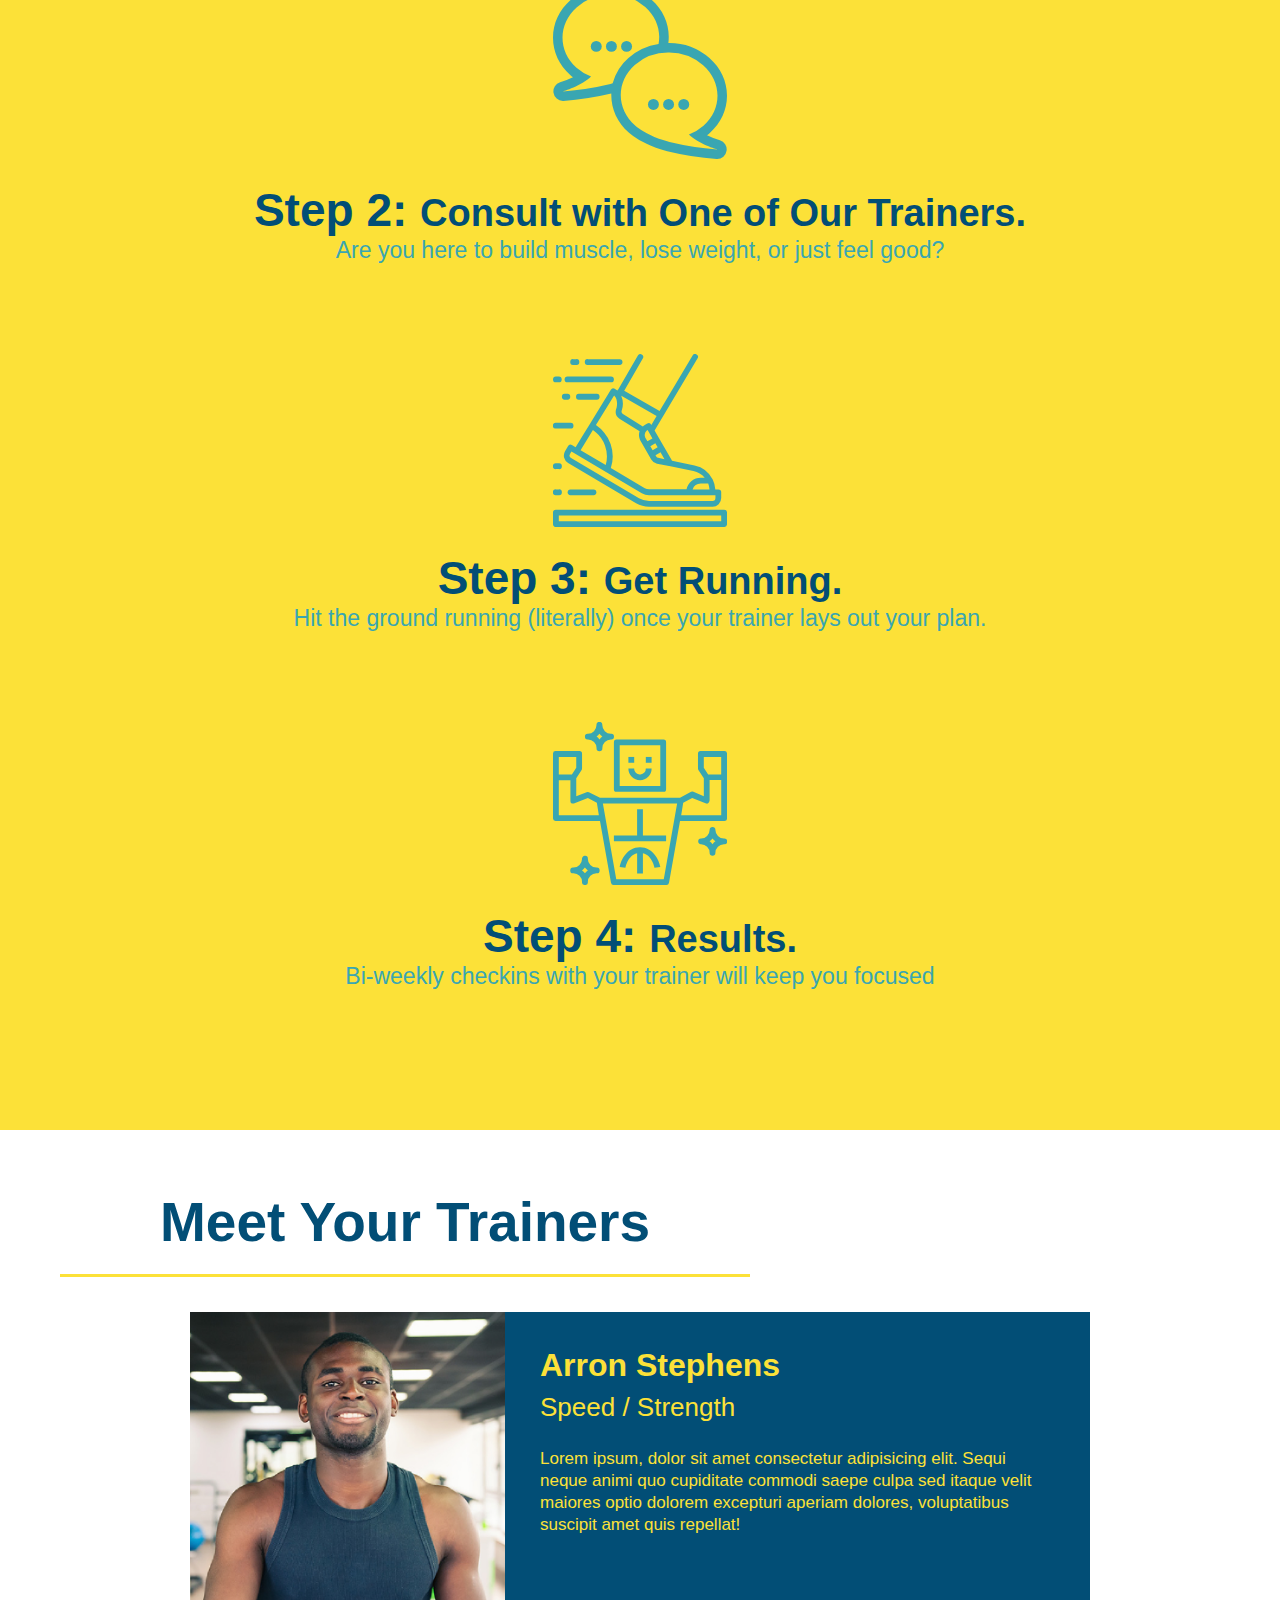
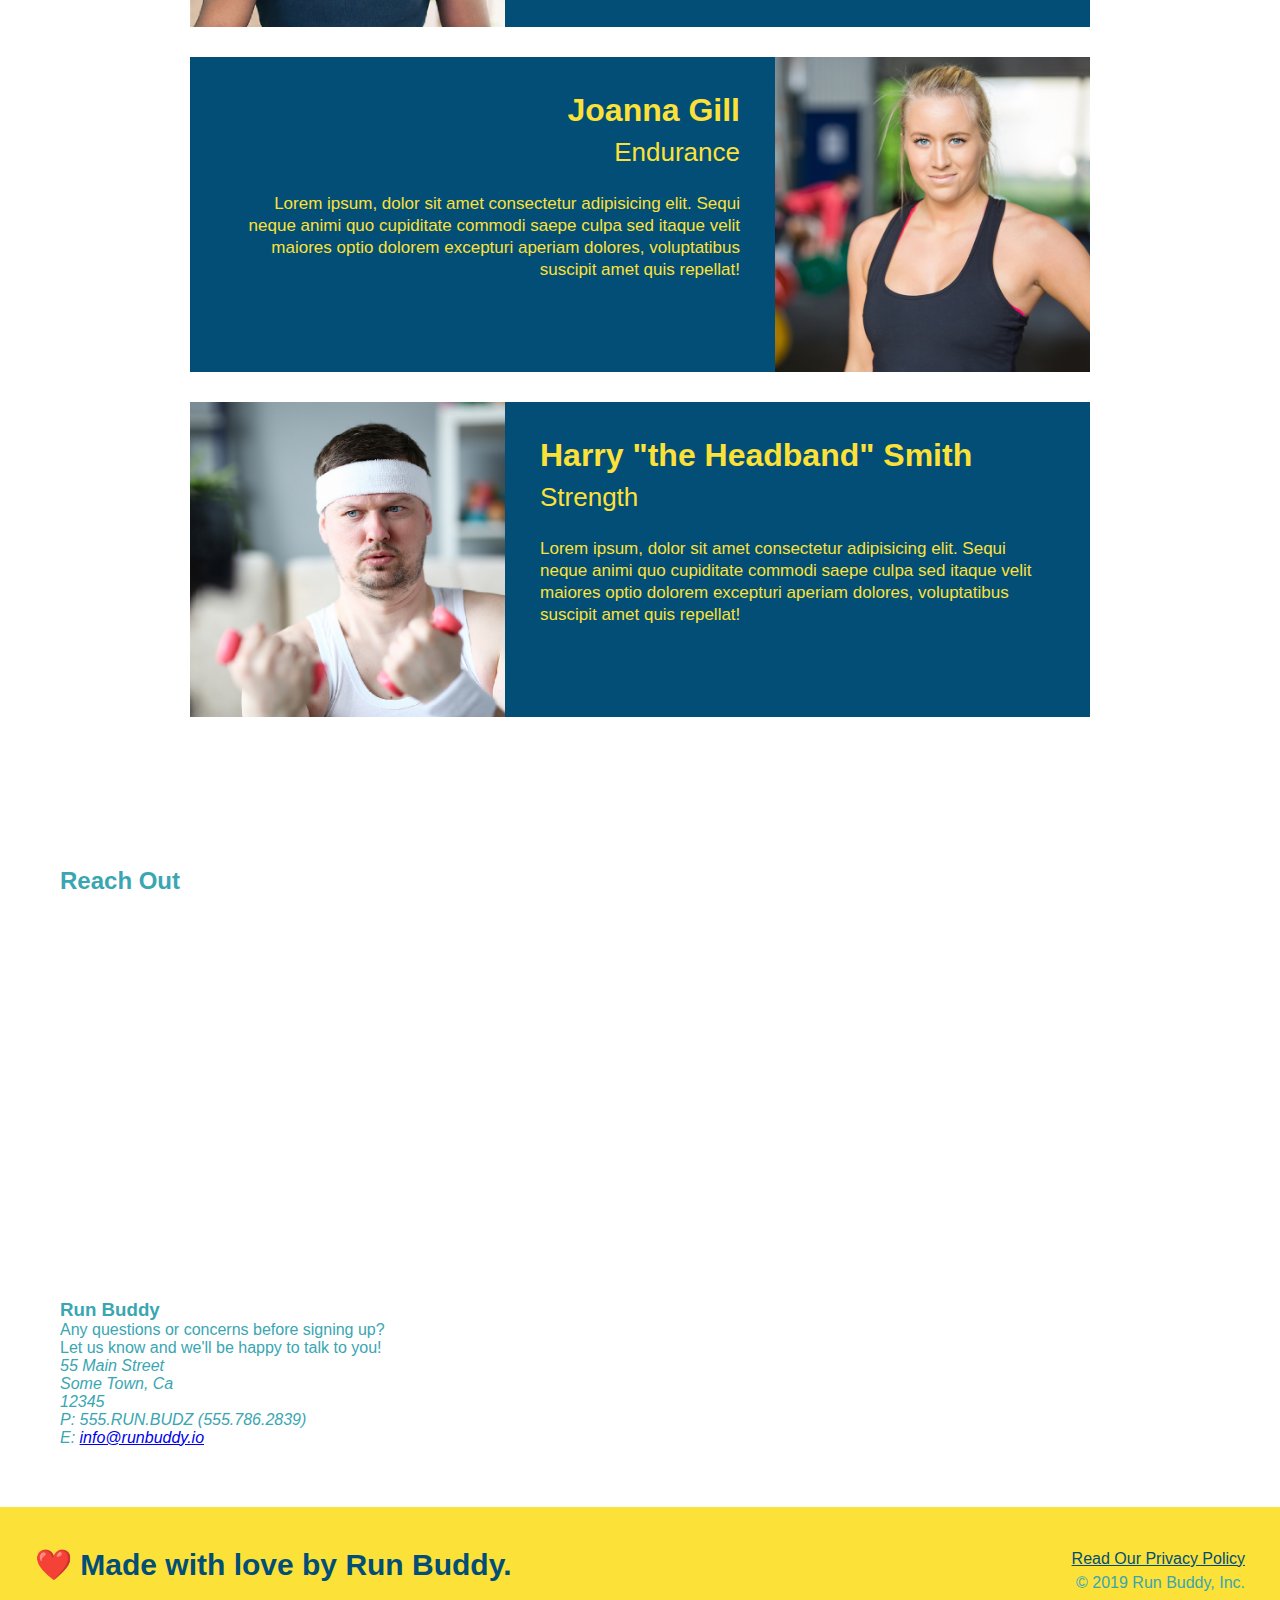
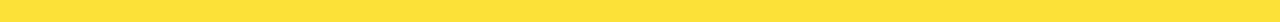
==== commit f008cb91: "add iframe for gmap" ====
--- a/index.html
+++ b/index.html
@@ -145,6 +145,35 @@
           </div>
         </article>
     </section>
+
+    <!-- reach out section -->
+    <section>
+      <h2>Reach Out</h2>
+        <div class="contact-info">
+          <iframe src="https://www.google.com/maps/embed?pb=!1m18!1m12!1m3!1d3146.010771190785!2d-120.42504448489572!3d37.95353447972735!2m3!1f0!2f0!3f0!3m2!1i1024!2i768!4f13.1!3m3!1m2!1s0x8090c46e315aaf1b%3A0xb32d2fcd2023b726!2sMain%20St%2C%20Jamestown%2C%20CA%2095327%2C%20USA!5e0!3m2!1sen!2sca!4v1647034131974!5m2!1sen!2sca" 
+          width="400" 
+          height="400" 
+          style="border:0;" 
+          allowfullscreen="" 
+          loading="lazy">
+          </iframe>
+        </div>
+        <div>
+          <h3>Run Buddy</h3>
+          <p>
+            Any questions or concerns before signing up?
+            <br />
+            Let us know and we'll be happy to talk to you!
+          </p>
+          <address>
+            55 Main Street <br/>
+            Some Town, Ca <br/>
+            12345<br />
+            P: 555.RUN.BUDZ (555.786.2839)<br/>
+            E: <a href="mailto:info@runbuddy.io">info@runbuddy.io</a>
+          </address>
+        </div>
+    </section>
     
     <!-- footer -->
     <footer>
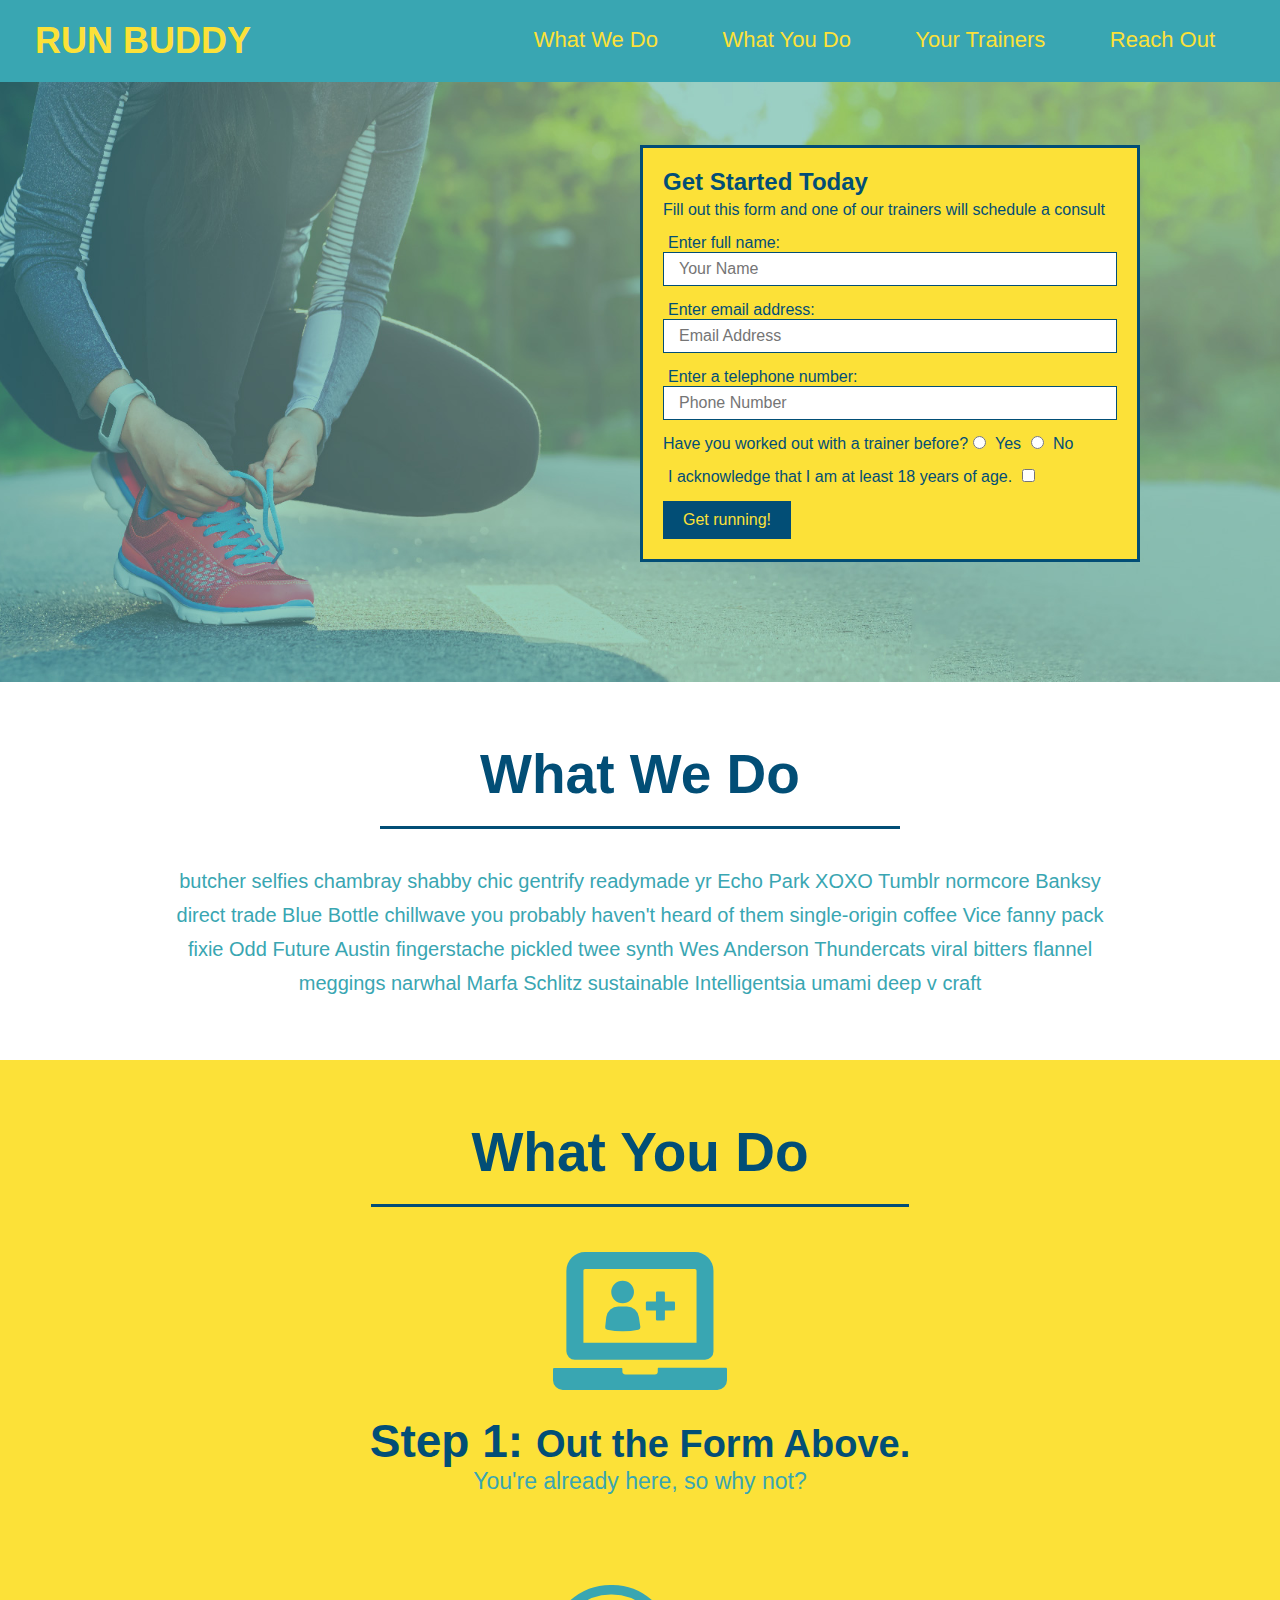
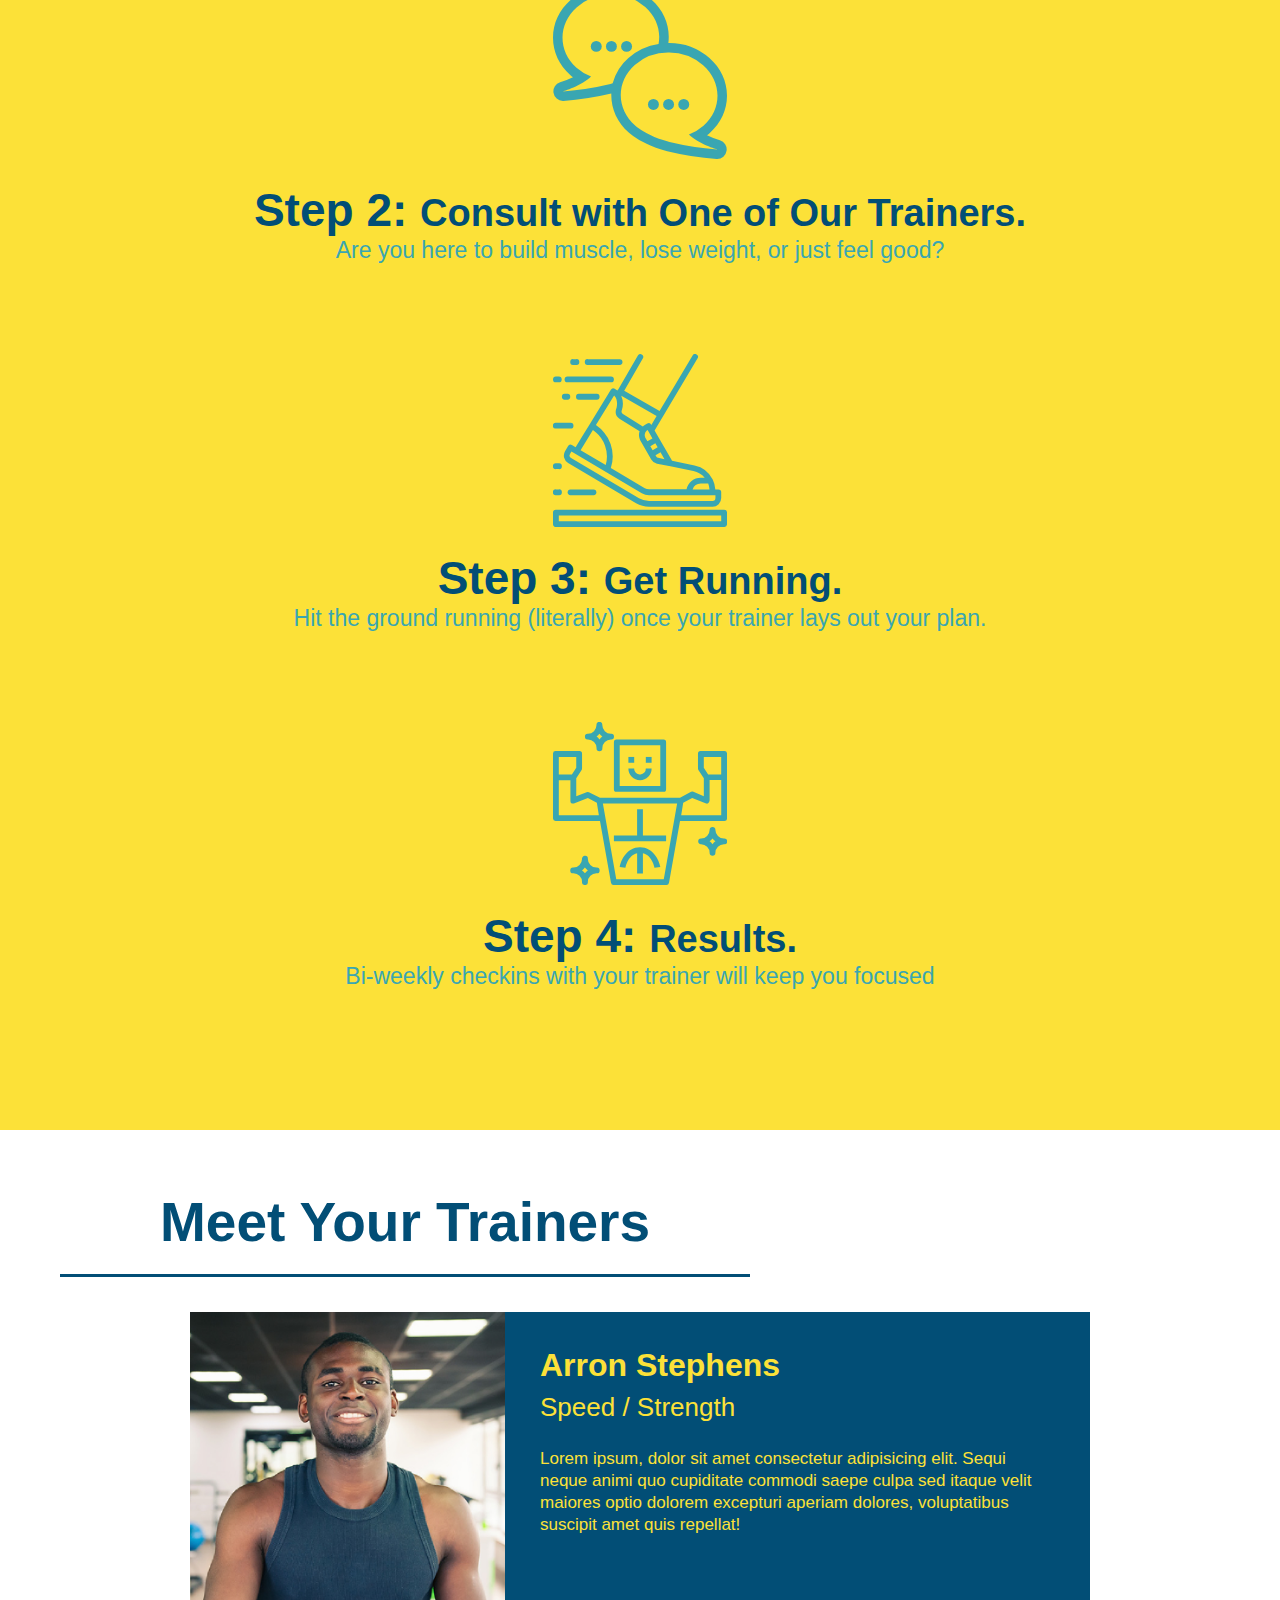
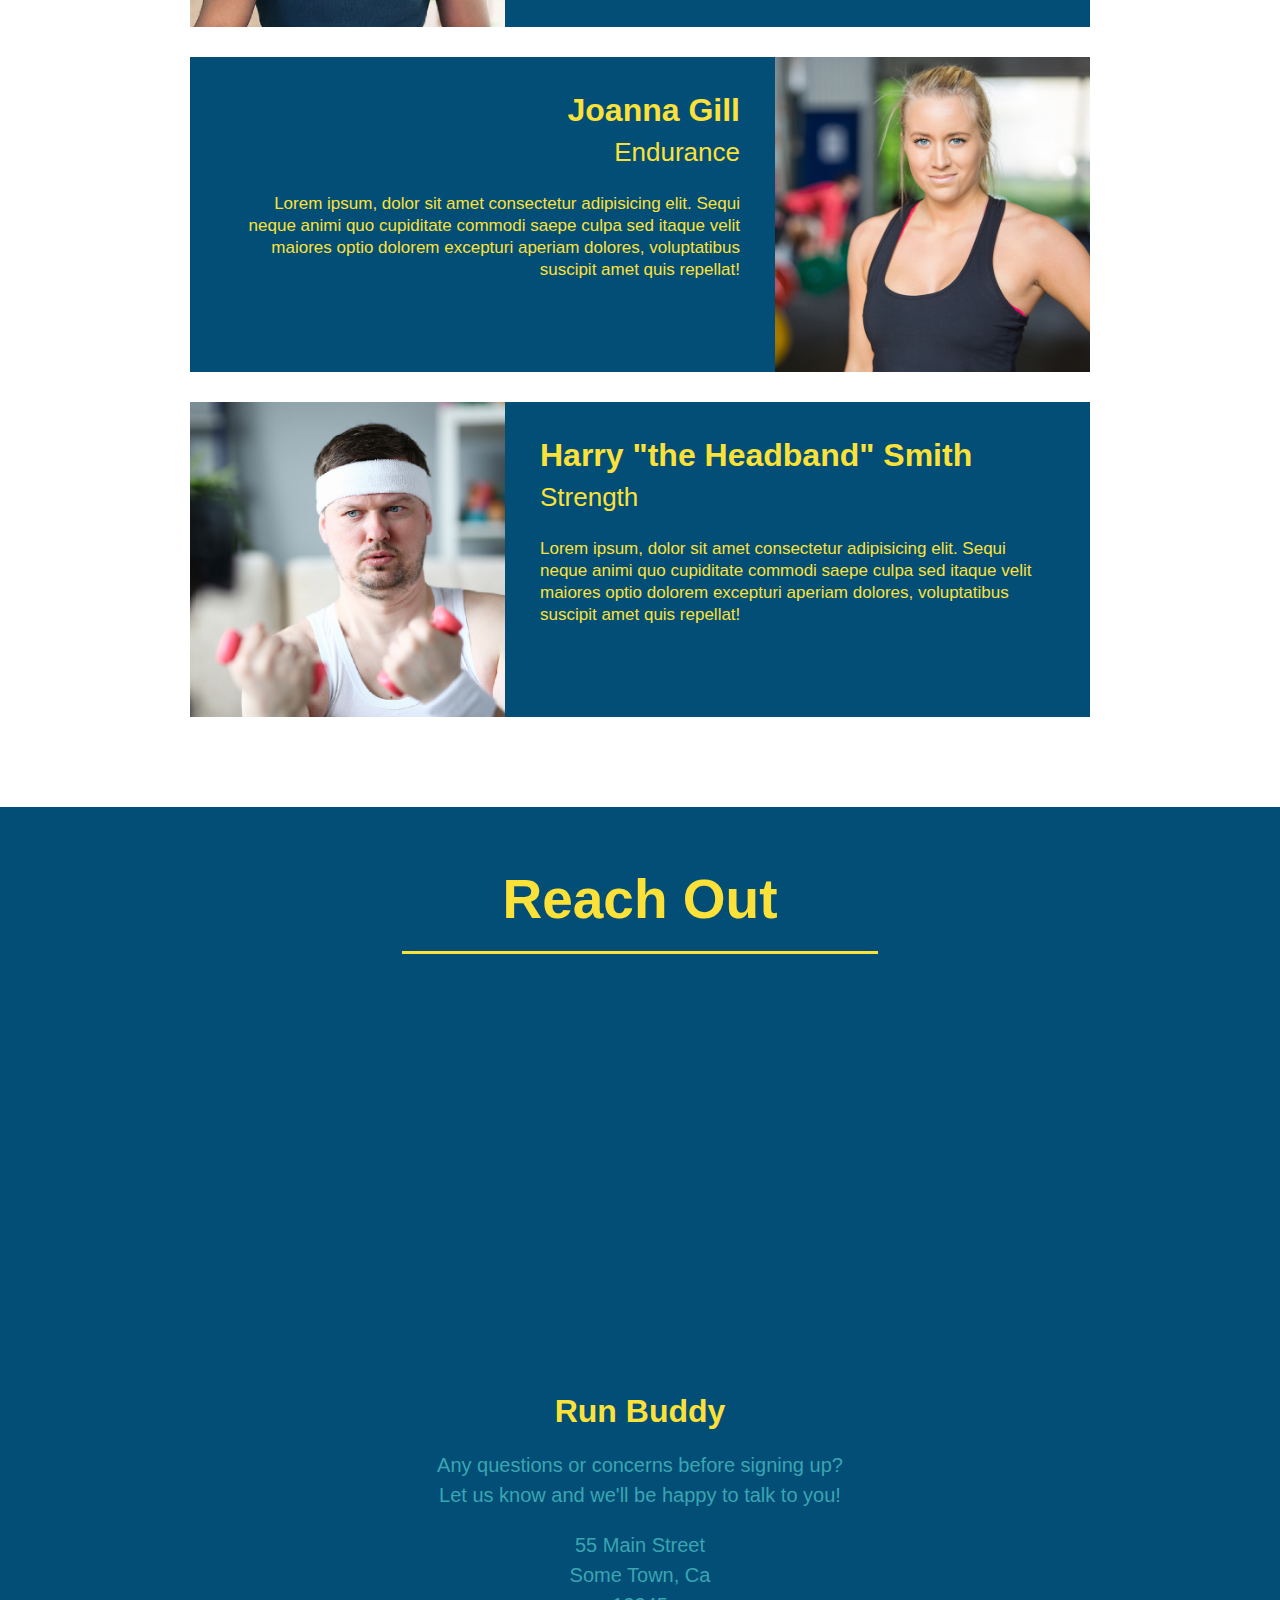
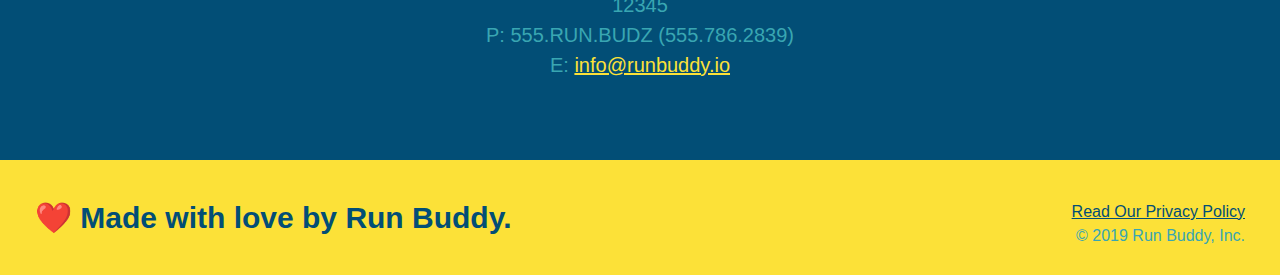
==== commit cceab3c0: "after iframe, next attempt to push" ====
--- a/index.html
+++ b/index.html
@@ -147,8 +147,8 @@
     </section>
 
     <!-- reach out section -->
-    <section>
-      <h2>Reach Out</h2>
+    <section id="reach-out" class="contact">
+      <h2 class="section-title secondary-border">Reach Out</h2>
         <div class="contact-info">
           <iframe src="https://www.google.com/maps/embed?pb=!1m18!1m12!1m3!1d3146.010771190785!2d-120.42504448489572!3d37.95353447972735!2m3!1f0!2f0!3f0!3m2!1i1024!2i768!4f13.1!3m3!1m2!1s0x8090c46e315aaf1b%3A0xb32d2fcd2023b726!2sMain%20St%2C%20Jamestown%2C%20CA%2095327%2C%20USA!5e0!3m2!1sen!2sca!4v1647034131974!5m2!1sen!2sca" 
           width="400" 
@@ -157,21 +157,19 @@
           allowfullscreen="" 
           loading="lazy">
           </iframe>
-        </div>
-        <div>
-          <h3>Run Buddy</h3>
-          <p>
-            Any questions or concerns before signing up?
-            <br />
-            Let us know and we'll be happy to talk to you!
-          </p>
-          <address>
-            55 Main Street <br/>
-            Some Town, Ca <br/>
-            12345<br />
-            P: 555.RUN.BUDZ (555.786.2839)<br/>
-            E: <a href="mailto:info@runbuddy.io">info@runbuddy.io</a>
-          </address>
+            <h3>Run Buddy</h3>
+            <p>
+              Any questions or concerns before signing up?
+              <br />
+              Let us know and we'll be happy to talk to you!
+            </p>
+            <address>
+              55 Main Street <br/>
+              Some Town, Ca <br/>
+              12345<br />
+              P: 555.RUN.BUDZ (555.786.2839)<br/>
+              E: <a href="mailto:info@runbuddy.io">info@runbuddy.io</a>
+            </address>
         </div>
     </section>
     
--- a/assets/css/style.css
+++ b/assets/css/style.css
@@ -206,6 +206,54 @@
   text-align: right;
 }
 
+.section-title {
+  font-size: 55px;
+  display: inline-block;
+  padding: 0 100px 20px 100px;
+  border-bottom: 3px solid;
+  margin-bottom: 35px;
+  color: #024e76;
+}
+
+.contact {
+  text-align: center;
+  background: #024e76;
+}
+
+.contact h2 {
+  color: #fce138;
+}
+
+.contact-info iframe {
+  width: 400px;
+  height: 400px;
+}
+
+.contact-info div {
+  width: 410px;
+  display: inline-block;
+  vertical-align: top;
+  text-align: left;
+  margin: 30px 0 0 60px;
+  color: white;
+}
+
+.contact-info h3 {
+  color: #fce138;
+  font-size: 32px;
+}
+
+.contact-info p, .contact-info address {
+  margin: 20px 0;
+  line-height: 1.5;
+  font-size: 20px;
+  font-style: normal;
+}
+
+.contact-info a {
+  color: #fce138;
+}
+
 footer {
   background: #fce138;
   width: 100%;
